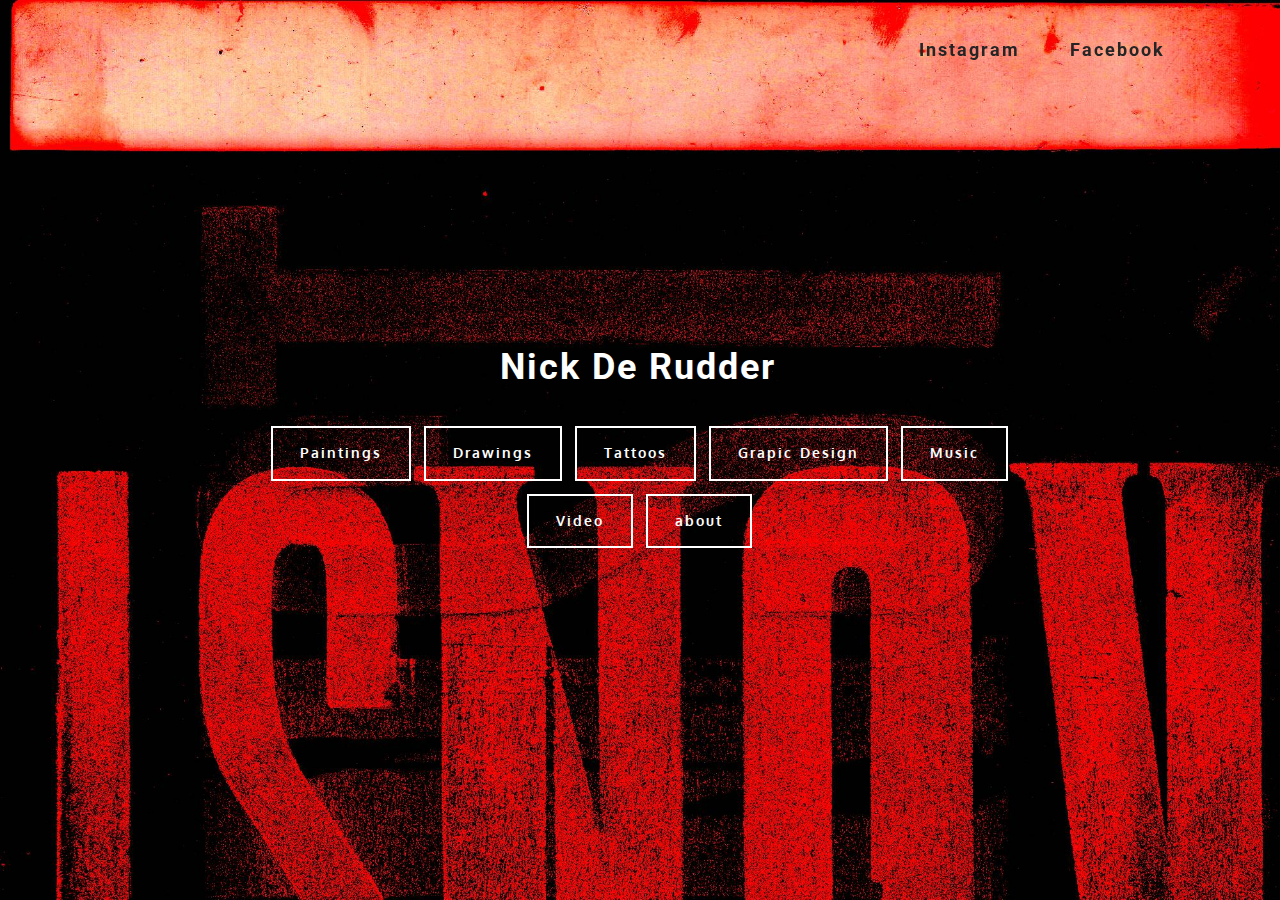
==== index.html @ 3f9fff3d "masterversie" ====
<!DOCTYPE html>
<html>
<head>
  <!-- Site made with Mobirise Website Builder v2.9, https://mobirise.com -->
  <meta charset="UTF-8">
  <meta http-equiv="X-UA-Compatible" content="IE=edge">
  <meta name="generator" content="Mobirise v2.9, mobirise.com">
  <meta name="viewport" content="width=device-width, initial-scale=1">
  <link rel="shortcut icon" href="assets/images/black-n-white-1134x1134-12.jpg" type="image/x-icon">
  <meta name="description" content="nick de rudder, tattoo, art, drawing, illustrasion, graphic, design, graphic design, painting, nude model, about ">
  
  <link rel="stylesheet" href="https://fonts.googleapis.com/css?family=Roboto:700,400&amp;subset=cyrillic,latin,greek,vietnamese">
  <link rel="stylesheet" href="assets/bootstrap/css/bootstrap.min.css">
  <link rel="stylesheet" href="assets/animate.css/animate.min.css">
  <link rel="stylesheet" href="assets/mobirise/css/style.css">
  <link rel="stylesheet" href="assets/mobirise/css/mbr-additional.css" type="text/css">
  
  
  
</head>
<body>

<!-- Google Analytics -->
<script>
  (function(i,s,o,g,r,a,m){i['GoogleAnalyticsObject']=r;i[r]=i[r]||function(){
  (i[r].q=i[r].q||[]).push(arguments)},i[r].l=1*new Date();a=s.createElement(o),
  m=s.getElementsByTagName(o)[0];a.async=1;a.src=g;m.parentNode.insertBefore(a,m)
  })(window,document,'script','//www.google-analytics.com/analytics.js','ga');

  ga('create', 'UA-74980344-1', 'auto');
  ga('send', 'pageview');

</script>
<!-- /Google Analytics -->


<section class="engine"><a rel="external" href="https://mobirise.com">Mobirise free web page builder</a></section>
<section class="mbr-navbar mbr-navbar--freeze mbr-navbar--absolute mbr-navbar--transparent mbr-navbar--sticky mbr-navbar--auto-collapse" id="ext_menu-72">
    <div class="mbr-navbar__section mbr-section">
        <div class="mbr-section__container container">
            <div class="mbr-navbar__container">
                
                <div class="mbr-navbar__hamburger mbr-hamburger text-white"><span class="mbr-hamburger__line"></span></div>
                <div class="mbr-navbar__column mbr-navbar__menu">
                    <nav class="mbr-navbar__menu-box mbr-navbar__menu-box--inline-right">
                        <div class="mbr-navbar__column"><ul class="mbr-navbar__items mbr-navbar__items--right mbr-buttons mbr-buttons--freeze mbr-buttons--right btn-decorator mbr-buttons--active mbr-buttons--only-links"><li class="mbr-navbar__item"><a class="mbr-buttons__link btn text-black" href="https://www.instagram.com/nickderudder/" target="_blank">Instagram</a></li><li class="mbr-navbar__item"><a class="mbr-buttons__link btn text-black" href="https://www.facebook.com/mchazeofficial/?ref=hl" target="_blank">Facebook</a></li><li class="mbr-navbar__item"><a class="mbr-buttons__link btn text-white" href="https://mobirise.com"></a></li></ul></div>
                        
                    </nav>
                </div>
            </div>
        </div>
    </div>
</section>

<section class="mbr-box mbr-section mbr-section--relative mbr-section--fixed-size mbr-section--full-height mbr-section--bg-adapted mbr-after-navbar" id="header4-68" style="background-image: url(assets/images/1-2552x3496-7.jpg);">
    <div class="mbr-box__magnet mbr-box__magnet--sm-padding mbr-box__magnet--center-center">
        
        <div class="mbr-box__container mbr-section__container container">
            <div class="mbr-box mbr-box--stretched"><div class="mbr-box__magnet mbr-box__magnet--center-center">
                <div class="row"><div class=" col-sm-8 col-sm-offset-2">
                    <div class="mbr-hero animated fadeInUp">
                        <h1 class="mbr-hero__text">Nick De Rudder</h1>
                        
                    </div>
                    <div class="mbr-buttons btn-inverse mbr-buttons--center">    <a class="mbr-buttons__btn btn btn-lg animated fadeInUp delay btn-default" href="Paintings.html">Paintings</a> <a class="mbr-buttons__btn btn btn-lg btn-default animated fadeInUp delay" href="Drawings.html">Drawings</a> <a class="mbr-buttons__btn btn btn-lg btn-default animated fadeInUp delay" href="Tattoo.html">Tattoos</a> <a class="mbr-buttons__btn btn btn-lg btn-default animated fadeInUp delay" href="Grapic Design.html">Grapic Design</a> <a class="mbr-buttons__btn btn btn-lg btn-default animated fadeInUp delay" href="https://soundcloud.com/mchazeofficial" target="_blank">Music</a> <a class="mbr-buttons__btn btn btn-lg btn-default animated fadeInUp delay" href="Video.html">Video</a>  <a class="mbr-buttons__btn btn btn-lg btn-default animated fadeInUp delay" href="About.html">about</a>  </div>
                </div></div>
            </div></div>
        </div>
        
    </div>
</section>


  <script src="assets/web/assets/jquery/jquery.min.js"></script>
  <script src="assets/bootstrap/js/bootstrap.min.js"></script>
  <script src="assets/smooth-scroll/SmoothScroll.js"></script>
  <script src="assets/mobirise/js/script.js"></script>
  
  
</body>
</html>
---- assets/mobirise/css/style.css ----
.is-builder .animated {
  -webkit-animation-name: none !important;
  animation-name: none !important;
}
html {
  position: relative;
  min-height: 100%;
}
.mbr-embedded-video {
  position: relative;
}
.mbr-background-video,
.mbr-background-video-preview {
  bottom: 0;
  left: 0;
  overflow: hidden;
  position: absolute;
  right: 0;
  top: 0;
}
.mbr-parallax-background,
.mbr-background {
  background-attachment: fixed !important;
  background-position: 50% 0;
  background-repeat: no-repeat;
  background-size: cover !important;
}
.mbr-hidden-scrollbar .mbr-parallax-background {
  background-size: auto 130%;
}
.mobile .mbr-parallax-background {
  background-attachment: scroll !important;
}
.mbr-background {
  background-attachment: scroll !important;
}
.mbr-navbar {
  position: relative;
  width: 100%;
}
.mbr-navbar:before {
  content: "";
  display: block;
}
.mbr-navbar__brand-link:after,
.mbr-navbar__brand-img {
  max-height: 74px;
}
.mbr-navbar:before,
.mbr-navbar__container {
  height: 98px;
}
.mbr-navbar--ss .mbr-navbar__brand-link:after,
.mbr-navbar--ss .mbr-navbar__brand-img {
  height: 74px;
}
.mbr-navbar--ss:before,
.mbr-navbar--ss .mbr-navbar__container {
  height: 98px;
}
.mbr-navbar--xs .mbr-navbar__brand-link:after,
.mbr-navbar--xs .mbr-navbar__brand-img {
  height: 32px;
}
.mbr-navbar--xs:before,
.mbr-navbar--xs .mbr-navbar__container {
  height: 56px;
}
.mbr-navbar--s .mbr-navbar__brand-link:after,
.mbr-navbar--s .mbr-navbar__brand-img {
  height: 48px;
}
.mbr-navbar--s:before,
.mbr-navbar--s .mbr-navbar__container {
  height: 72px;
}
.mbr-navbar--m .mbr-navbar__brand-link:after,
.mbr-navbar--m .mbr-navbar__brand-img {
  height: 64px;
}
.mbr-navbar--m:before,
.mbr-navbar--m .mbr-navbar__container {
  height: 88px;
}
.mbr-navbar--l .mbr-navbar__brand-link:after,
.mbr-navbar--l .mbr-navbar__brand-img {
  height: 96px;
}
.mbr-navbar--l:before,
.mbr-navbar--l .mbr-navbar__container {
  height: 120px;
}
.mbr-navbar--xl .mbr-navbar__brand-link:after,
.mbr-navbar--xl .mbr-navbar__brand-img {
  height: 128px;
}
.mbr-navbar--xl:before,
.mbr-navbar--xl .mbr-navbar__container {
  height: 152px;
}
.mbr-navbar--short .mbr-navbar__brand-link:after,
.mbr-navbar--short .mbr-navbar__brand-img {
  height: 40px;
}
.mbr-navbar--short:before,
.mbr-navbar--short .mbr-navbar__container {
  height: 64px;
}
.mbr-navbar--short .mbr-navbar__container {
  padding: 12px 0;
}
@media (max-width: 767px) {
  .mbr-navbar--short .mbr-navbar__brand-link:after,
  .mbr-navbar--short .mbr-navbar__brand-img {
    height: 31px;
  }
  .mbr-navbar--short:before,
  .mbr-navbar--short .mbr-navbar__container {
    height: 45px;
  }
  .mbr-navbar--short .mbr-navbar__container {
    padding: 7px 0;
  }
}
.mbr-navbar__brand-img {
  position: relative;
}
.mbr-navbar__brand-img,
.mbr-navbar__container,
.mbr-navbar__section {
  -webkit-transition: all 300ms ease-in-out 0s;
  -o-transition: all 300ms ease-in-out 0s;
  transition: all 300ms ease-in-out 0s;
}
.mbr-navbar__section {
  background: #2c2c2c;
  height: auto;
  position: absolute;
  top: 0;
  width: 100%;
  z-index: 1000;
}
.mbr-navbar__container {
  display: table;
  padding: 12px 0;
  width: 100%;
}
.mbr-navbar__menu-box {
  display: table;
  width: 100%;
}
.mbr-navbar__menu-box--inline-left,
.mbr-navbar__menu-box--inline-center,
.mbr-navbar__menu-box--inline-right {
  display: block;
  text-align: left;
}
.mbr-navbar__menu-box--inline-center {
  text-align: center;
}
.mbr-navbar__menu-box--inline-right {
  text-align: right;
}
.mbr-navbar__column {
  display: table-cell;
  vertical-align: middle;
}
.mbr-navbar__column--xxs {
  width: 1%;
}
.mbr-navbar__column--xs {
  width: 10%;
}
.mbr-navbar__column--s {
  width: 20%;
}
.mbr-navbar__column--m {
  width: 30%;
}
.mbr-navbar__column--l {
  width: 40%;
}
.mbr-navbar__column--xl {
  width: 50%;
}
.mbr-navbar__menu-box--inline-left .mbr-navbar__column,
.mbr-navbar__menu-box--inline-center .mbr-navbar__column,
.mbr-navbar__menu-box--inline-right .mbr-navbar__column {
  display: inline-block;
}
.mbr-navbar__items {
  float: left;
  padding-left: 0px;
  position: relative;
  left: -20px;
}
.mbr-navbar__items--right {
  float: right;
  left: 0;
}
.mbr-navbar__item {
  display: block;
  float: left;
  position: relative;
}
.mbr-navbar__hamburger {
  display: none;
  margin-top: -11px;
  position: absolute;
  right: 0;
  top: 50%;
  z-index: 10000;
}
.mbr-navbar--collapsed .mbr-navbar__container {
  position: relative;
}
.mbr-navbar--collapsed .mbr-navbar__column {
  display: block;
  width: 100%;
}
.mbr-navbar--collapsed .mbr-navbar__items--right {
  padding-top: 13px;
}
.mbr-navbar--collapsed .mbr-navbar__menu {
  background: rgba(0, 0, 0, 0.9);
  display: none;
  height: 100%;
  left: 0;
  position: fixed;
  top: 0;
  width: 100%;
  z-index: 9999;
}
.mbr-navbar--collapsed .mbr-navbar__menu-box {
  display: table-cell;
  vertical-align: middle;
}
.mbr-navbar--collapsed .mbr-navbar__items {
  float: none;
}
.mbr-navbar--collapsed .mbr-navbar__item {
  float: none;
}
.mbr-navbar--collapsed .mbr-navbar__hamburger {
  display: block;
}
.mbr-navbar--collapsed.mbr-navbar--open .mbr-navbar__menu {
  display: table;
}
.mbr-navbar--collapsed.mbr-navbar--open:not(.mbr-navbar--sticky) .mbr-navbar__section {
  background: none;
  position: fixed;
}
.mbr-navbar--collapsed.mbr-navbar--open .mbr-navbar__brand {
  visibility: hidden;
}
.mbr-navbar--collapsed.mbr-navbar--sticky.mbr-navbar--open .mbr-navbar__brand {
  visibility: visible;
}
.mbr-navbar--collapsed.mbr-navbar--open .mbr-navbar__brand-img,
.mbr-navbar--collapsed.mbr-navbar--open .mbr-navbar__container {
  -webkit-transition: none;
  -o-transition: none;
  transition: none;
}
.mbr-navbar--freeze.mbr-navbar--collapsed.mbr-navbar--open .mbr-navbar__hamburger,
.mbr-navbar--freeze.mbr-navbar--collapsed.mbr-navbar--open .mbr-navbar__hamburger:hover {
  color: #fff !important;
}
.mbr-navbar--sticky .mbr-navbar__section {
  position: fixed;
}
.mbr-navbar--absolute {
  position: absolute;
}
.mbr-navbar--transparent .mbr-navbar__section {
  background: none;
}
.mbr-navbar--stuck .mbr-navbar__section,
.mbr-navbar--relative .mbr-navbar__section {
  background: #2c2c2c;
}
@media (max-width: 991px) {
  .mbr-navbar--auto-collapse .mbr-navbar__container {
    position: relative;
  }
  .mbr-navbar--auto-collapse .mbr-navbar__column {
    display: block;
    width: 100%;
  }
  .mbr-navbar--auto-collapse .mbr-navbar__items--right {
    padding-top: 13px;
  }
  .mbr-navbar--auto-collapse .mbr-navbar__menu {
    background: rgba(0, 0, 0, 0.9);
    display: none;
    height: 100%;
    left: 0;
    position: fixed;
    top: 0;
    width: 100%;
    z-index: 9999;
  }
  .mbr-navbar--auto-collapse .mbr-navbar__menu-box {
    display: table-cell;
    vertical-align: middle;
  }
  .mbr-navbar--auto-collapse .mbr-navbar__items {
    float: none;
  }
  .mbr-navbar--auto-collapse .mbr-navbar__item {
    float: none;
  }
  .mbr-navbar--auto-collapse .mbr-navbar__hamburger {
    display: block;
  }
  .mbr-navbar--auto-collapse.mbr-navbar--open .mbr-navbar__menu {
    display: table;
  }
  .mbr-navbar--auto-collapse.mbr-navbar--open:not(.mbr-navbar--sticky) .mbr-navbar__section {
    background: none;
    position: fixed;
  }
  .mbr-navbar--auto-collapse.mbr-navbar--open .mbr-navbar__brand {
    visibility: hidden;
  }
  .mbr-navbar--auto-collapse.mbr-navbar--sticky.mbr-navbar--open .mbr-navbar__brand {
    visibility: visible;
  }
  .mbr-navbar--auto-collapse.mbr-navbar--open .mbr-navbar__brand-img,
  .mbr-navbar--auto-collapse.mbr-navbar--open .mbr-navbar__container {
    -webkit-transition: none;
    -o-transition: none;
    transition: none;
  }
  .mbr-navbar--freeze.mbr-navbar--auto-collapse.mbr-navbar--open .mbr-navbar__hamburger,
  .mbr-navbar--freeze.mbr-navbar--auto-collapse.mbr-navbar--open .mbr-navbar__hamburger:hover {
    color: #fff !important;
  }
}
.mbr-after-navbar:before {
  content: "";
  display: block;
  height: 98px;
}
.mbr-hamburger {
  cursor: pointer;
  height: 23px;
  width: 30px;
}
.mbr-hamburger:focus {
  outline: none;
}
.mbr-hamburger__line,
.mbr-hamburger__line:before,
.mbr-hamburger__line:after {
  content: "";
  position: absolute;
  display: block;
  height: 1px;
  cursor: pointer;
}
.mbr-hamburger__line,
.mbr-hamburger__line:before,
.mbr-hamburger__line:after {
  width: 30px;
  border-bottom: 5px solid;
  top: 9px;
}
.mbr-hamburger__line:before {
  top: -9px;
}
.mbr-hamburger__line:after {
  top: 9px;
}
.mbr-hamburger__line,
.mbr-hamburger__line:before,
.mbr-hamburger__line:after {
  -webkit-transition: all 300ms ease-in-out;
  transition: all 300ms ease-in-out;
}
.mbr-hamburger--open .mbr-hamburger__line {
  border-color: transparent;
}
.mbr-hamburger--open .mbr-hamburger__line:before,
.mbr-hamburger--open .mbr-hamburger__line:after {
  top: 0;
}
.mbr-hamburger--open .mbr-hamburger__line:before {
  -ms-transform: rotate(45deg);
  -webkit-transform: rotate(45deg);
  transform: rotate(45deg);
}
.mbr-hamburger--open .mbr-hamburger__line:after {
  top: 10px;
  -ms-transform: translatey(-10px) rotate(-45deg);
  -webkit-transform: translatey(-10px) rotate(-45deg);
  transform: translatey(-10px) rotate(-45deg);
}
@media (max-width: 767px) {
  .mbr-hamburger {
    height: 23px;
    width: 27px;
  }
  .mbr-hamburger__line,
  .mbr-hamburger__line:before,
  .mbr-hamburger__line:after {
    width: 27px;
    border-bottom: 4px solid;
    top: 9px;
  }
  .mbr-hamburger__line:before {
    top: -9px;
  }
  .mbr-hamburger__line:after {
    top: 9px;
  }
}
.mbr-brand {
  display: block;
  float: left;
  position: relative;
}
.mbr-brand,
.mbr-brand:hover {
  text-decoration: none;
}
.mbr-brand__name {
  display: block;
  font-weight: bold;
  margin-top: 5px;
  text-align: center;
}
.mbr-brand__name,
.mbr-brand__name:hover {
  text-decoration: none;
}
.mbr-brand--inline {
  display: table;
}
.mbr-brand--inline:after {
  content: "";
  display: table-cell;
  width: 1px;
}
.mbr-brand--inline .mbr-brand__logo,
.mbr-brand--inline .mbr-brand__name {
  display: table-cell;
  vertical-align: middle;
}
.mbr-brand--inline .mbr-brand__logo {
  padding-right: 10px;
}
.mbr-brand--inline .mbr-brand__name {
  margin: 0;
  text-align: left;
}
.mbr-form {
  display: table;
  margin-top: -13px;
  position: relative;
  top: 14px;
  width: 100%;
}
.mbr-form__left,
.mbr-form__right {
  display: table-cell;
  vertical-align: top;
}
.mbr-form__left {
  padding-right: 3px;
}
.mbr-form__right {
  width: 1px;
}
@media (max-width: 530px) {
  .mbr-form {
    display: block;
    margin-top: -27px;
    position: relative;
    top: 26px;
  }
  .mbr-form__left,
  .mbr-form__right {
    display: block;
  }
  .mbr-form__left {
    margin-bottom: 12px;
    padding-right: 0;
  }
  .mbr-form__right {
    width: 100%;
  }
}
.mbr-section {
  padding: 0 20px;
}
.mbr-section--no-padding {
  padding: 0;
}
.mbr-section--relative {
  position: relative;
}
.mbr-section--fixed-size {
  overflow: hidden;
}
.mbr-section--full-height {
  height: 100vh;
}
.mbr-section--full-height.mbr-after-navbar:before {
  display: none;
}
.mbr-section--bg-adapted {
  background-attachment: scroll;
  background-position: 50% 0;
  background-repeat: no-repeat;
  background-size: cover;
}
.mbr-section--gray {
  background-color: #444444;
}
.mbr-section--light-gray {
  background-color: #f0f0f0;
}
.mbr-section--dark-gray {
  background-color: #3c3c3c;
}
.mbr-section__container {
  padding: 0;
  position: relative;
  z-index: 3;
}
.mbr-section__container--center {
  text-align: center;
}
.mbr-section__container--std-padding {
  padding: 93px 0;
}
.mbr-section__container--std-top-padding {
  padding-top: 93px;
}
.mbr-section__container--std-bot-padding {
  padding-bottom: 93px;
}
.mbr-section__container--sm-padding {
  padding: 41px 0;
}
.mbr-section__container--sm-top-padding {
  padding-top: 41px;
}
.mbr-section__container--sm-bot-padding {
  padding-bottom: 41px;
}
.mbr-section__container--isolated {
  padding-bottom: 93px;
  padding-top: 93px;
}
.mbr-section__container--first {
  padding-top: 93px;
  padding-bottom: 41px;
}
.mbr-section__container--middle {
  padding-bottom: 41px;
}
.mbr-section__container--last {
  padding-bottom: 93px;
}
.mbr-section__row {
  margin-left: -24px;
  margin-right: -24px;
}
.mbr-section__col {
  overflow: hidden;
  padding-left: 24px;
  padding-right: 24px;
}
.mbr-section__left {
  padding-right: 40px;
}
.mbr-section__right {
  padding-left: 15px;
}
.mbr-section__header {
  line-height: 1.5em;
  margin: -10px 0 0;
  text-align: center;
}
@media (min-width: 768px) {
  .mbr-section--short-paddings .mbr-section__container--std-padding {
    padding: 59px 0;
  }
  .mbr-section--short-paddings .mbr-section__container--std-top-padding {
    padding-top: 59px;
  }
  .mbr-section--short-paddings .mbr-section__container--std-bot-padding {
    padding-bottom: 59px;
  }
  .mbr-section--short-paddings .mbr-section__container--sm-padding {
    padding: 41px 0;
  }
  .mbr-section--short-paddings .mbr-section__container--sm-top-padding {
    padding-top: 41px;
  }
  .mbr-section--short-paddings .mbr-section__container--sm-bot-padding {
    padding-bottom: 41px;
  }
  .mbr-section--short-paddings .mbr-section__container--isolated {
    padding-bottom: 59px;
    padding-top: 59px;
  }
  .mbr-section--short-paddings .mbr-section__container--first {
    padding-top: 59px;
    padding-bottom: 41px;
  }
  .mbr-section--short-paddings .mbr-section__container--middle {
    padding-bottom: 41px;
  }
  .mbr-section--short-paddings .mbr-section__container--last {
    padding-bottom: 59px;
  }
}
@media (max-width: 767px) {
  .mbr-section__left {
    padding-right: 15px;
  }
  .mbr-section__right {
    padding-left: 15px;
    padding-top: 51px;
  }
}
.mbr-arrow {
  bottom: 71px;
  left: 0;
  line-height: 1px;
  padding: 0 20px;
  position: absolute;
  width: 100%;
  z-index: 3;
}
.mbr-arrow__link {
  display: inline-block;
  font-size: 26px;
}
.mbr-arrow__link,
.mbr-arrow__link:hover,
.mbr-arrow__link:focus {
  color: #fff;
}
.mbr-arrow--floating .mbr-arrow__link {
  -webkit-animation: floating-arrow 1.6s infinite ease-in-out 0s;
  -o-animation: floating-arrow 1.6s infinite ease-in-out 0s;
  animation: floating-arrow 1.6s infinite ease-in-out 0s;
}
@-webkit-keyframes floating-arrow {
  from {
    -webkit-transform: translateY(0);
    transform: translateY(0);
  }
  65% {
    -webkit-transform: translateY(11px);
    transform: translateY(11px);
  }
  to {
    -webkit-transform: translateY(0);
    transform: translateY(0);
  }
}
@-o-keyframes floating-arrow {
  from {
    -webkit-transform: translateY(0);
    transform: translateY(0);
  }
  65% {
    -webkit-transform: translateY(11px);
    transform: translateY(11px);
  }
  to {
    -webkit-transform: translateY(0);
    transform: translateY(0);
  }
}
@keyframes floating-arrow {
  from {
    -webkit-transform: translateY(0);
    transform: translateY(0);
  }
  65% {
    -webkit-transform: translateY(11px);
    transform: translateY(11px);
  }
  to {
    -webkit-transform: translateY(0);
    transform: translateY(0);
  }
}
.mbr-arrow--dark .mbr-arrow__link,
.mbr-arrow--dark .mbr-arrow__link:hover,
.mbr-arrow--dark .mbr-arrow__link:focus {
  color: #252525;
}
@media (max-width: 767px) {
  .mbr-arrow {
    bottom: 41px;
  }
}
@media (max-width: 320px) {
  .mbr-arrow {
    bottom: 21px;
    text-align: center;
  }
}
@media all and (device-width: 320px) and (device-height: 568px) and (orientation: portrait) {
  .mbr-arrow {
    bottom: 31px;
  }
}
.mbr-box {
  display: table;
  width: 100%;
}
.mbr-box--fixed {
  table-layout: fixed;
}
.mbr-box--stretched {
  height: 100%;
}
.mbr-box__magnet {
  display: table-cell;
  float: none;
  height: 100%;
  margin-bottom: 0;
  margin-top: 0;
  text-align: center;
  vertical-align: middle;
}
.mbr-box__magnet--sm-padding {
  padding: 41px 0;
}
.mbr-box__magnet--top-left,
.mbr-box__magnet--top-center,
.mbr-box__magnet--top-right {
  vertical-align: top;
}
.mbr-box__magnet--bottom-left,
.mbr-box__magnet--bottom-center,
.mbr-box__magnet--bottom-right {
  vertical-align: bottom;
}
.mbr-box__magnet--top-left,
.mbr-box__magnet--center-left,
.mbr-box__magnet--bottom-left {
  text-align: left;
}
.mbr-box__magnet--top-right,
.mbr-box__magnet--center-right,
.mbr-box__magnet--bottom-right {
  text-align: right;
}
.mbr-box__container {
  height: 50%;
}
@media (max-width: 767px) {
  .mbr-box__container {
    height: 100%;
  }
  .mbr-box--adapted {
    display: block;
  }
  .mbr-box--adapted > .mbr-box__magnet {
    display: block;
    height: auto;
  }
}
.mbr-overlay {
  background: #222;
  bottom: 0;
  left: 0;
  position: absolute;
  right: 0;
  top: 0;
  z-index: 2;
}
.mbr-google-map__marker {
  color: #252525;
  display: none;
  margin: 0;
}
.mbr-google-map--loaded .mbr-google-map__marker {
  display: block;
}
.mbr-hero {
  color: #fff;
  position: relative;
}
.mbr-hero__text {
  font-size: 46px;
  font-weight: bold;
  left: -2px;
  letter-spacing: 2px;
  line-height: 50px;
  margin: -18px 0 1px 0;
  padding-bottom: 41px;
  position: relative;
  top: 8px;
}
.mbr-hero__subtext {
  font-size: 21px;
  line-height: 29px;
  margin: -32px 0 3px 0;
  padding: 0 0 41px 0;
  position: relative;
  top: 6px;
}
.mbr-figure {
  display: inline-block;
  line-height: 1px;
  margin: 0;
  max-width: 100%;
  overflow: hidden;
  position: relative;
}
.mbr-figure--no-bg {
  background: none;
}
.mbr-figure--full-width {
  display: block;
  width: 100%;
}
.mbr-figure.mbr-after-navbar:before {
  display: none;
}
.mbr-figure--full-width iframe,
.mbr-figure--full-width .mbr-figure__img,
.mbr-figure--full-width .mbr-figure__map {
  width: 100%;
}
.mbr-figure iframe,
.mbr-figure__img,
.mbr-figure__map {
  max-width: 100%;
}
.mbr-figure__map {
  height: 400px;
  line-height: 1.3em;
}
.mbr-figure__map--short {
  height: 300px;
}
.mbr-figure__caption {
  background: rgba(0, 0, 0, 0.5);
  bottom: 0;
  color: #fff;
  display: block;
  font-size: 17px;
  left: 0;
  line-height: 1.3em;
  min-height: 53px;
  padding: 17px 20px;
  position: absolute;
  text-align: left;
  width: 100%;
}
.mbr-figure__caption--no-padding {
  padding: 17px 0;
}
.mbr-figure--wysiwyg .mbr-figure__caption a,
.mbr-figure--wysiwyg .mbr-figure__caption a:hover {
  color: inherit;
  text-decoration: underline;
}
.mbr-figure--caption-inside-top .mbr-figure__caption {
  bottom: auto;
  top: 0;
}
.mbr-figure--caption-outside-top .mbr-figure__caption,
.mbr-figure--caption-outside-bottom .mbr-figure__caption {
  background: none;
  position: relative;
}
.mbr-figure--no-bg.mbr-figure--caption-outside-top .mbr-figure__caption,
.mbr-figure--no-bg.mbr-figure--caption-outside-bottom .mbr-figure__caption {
  color: #252525;
}
.mbr-figure--no-bg.mbr-figure--caption-outside-top .mbr-figure__caption {
  margin-top: -3px;
  padding-top: 0;
}
.mbr-figure--no-bg.mbr-figure--caption-outside-bottom .mbr-figure__caption {
  margin-top: -2px;
  padding-bottom: 0;
  top: 2px;
}
.mbr-figure__caption--std-grid {
  background: none;
  z-index: 2;
}
@media (min-width: 768px) {
  .mbr-figure__caption--std-grid {
    width: 715px;
    left: 50%;
    margin-left: -357.5px;
    padding: 17px 0;
  }
}
@media (min-width: 992px) {
  .mbr-figure__caption--std-grid {
    width: 935px;
    margin-left: -467.5px;
  }
}
@media (min-width: 1200px) {
  .mbr-figure__caption--std-grid {
    width: 1150px;
    margin-left: -575px;
  }
}
.mbr-figure__caption--std-grid:before {
  bottom: 0;
  content: "";
  position: absolute;
  top: 0;
  width: 200%;
  z-index: -1;
  margin-left: -50%;
}
.mbr-figure--caption-inside-top .mbr-figure__caption--std-grid:before,
.mbr-figure--caption-inside-bottom .mbr-figure__caption--std-grid:before {
  background: rgba(0, 0, 0, 0.6);
}
.mbr-figure__caption-small {
  color: #ccc;
  display: block;
  font-size: 14px;
  line-height: 1.3em;
}
.mbr-figure--no-bg.mbr-figure--caption-outside-top .mbr-figure__caption-small,
.mbr-figure--no-bg.mbr-figure--caption-outside-bottom .mbr-figure__caption-small {
  color: #777;
}
@media (max-width: 767px) {
  .mbr-figure--adapted {
    display: block;
    width: 100%;
  }
  .mbr-figure--adapted iframe,
  .mbr-figure--adapted .mbr-figure__img,
  .mbr-figure--adapted .mbr-figure__map {
    width: 100%;
  }
  .mbr-figure--caption-inside-top .mbr-figure__caption,
  .mbr-figure--caption-inside-bottom .mbr-figure__caption {
    background: none;
    position: relative;
  }
  .mbr-figure--caption-inside-top .mbr-figure__caption--std-grid:before,
  .mbr-figure--caption-inside-bottom .mbr-figure__caption--std-grid:before {
    display: none;
  }
}
.mbr-reviews {
  list-style: none;
  margin: 0 -15px;
  padding: 3px 0 0 0;
}
.mbr-reviews__item {
  position: relative;
  margin-top: 39px;
}
.mbr-reviews__text {
  background: #fafafa;
  border-radius: 3px;
  border: 1px solid #ededed;
  color: #777;
  font-size: 16px;
  line-height: 26px;
  padding: 20px;
  position: relative;
}
.mbr-reviews__text:before {
  -webkit-transform: rotate(45deg);
  -ms-transform: rotate(45deg);
  -o-transform: rotate(45deg);
  transform: rotate(45deg);
  width: 14px;
  height: 14px;
  background-color: #fafafa;
  border-color: #ededed;
  border-style: none solid solid none;
  border-width: 0 1px 1px 0;
  bottom: -8px;
  content: "";
  display: block;
  left: 50px;
  position: absolute;
}
.mbr-reviews__p {
  margin: 0;
}
.mbr-reviews__author {
  margin-top: 30px;
  padding-left: 102px;
  position: relative;
}
.mbr-reviews__author--short {
  margin-top: 27px;
  padding-left: 32px;
}
.mbr-reviews__author-img {
  width: 50px;
  height: 50px;
  border-radius: 50%;
  left: 33px;
  position: absolute;
  top: 0;
}
.mbr-reviews__author-name {
  color: #777;
  font-size: 14px;
  font-weight: bold;
  position: relative;
  top: -3px;
}
.mbr-reviews__author-bio {
  color: #999;
  font-size: 12px;
}
@media (max-width: 767px) {
  .mbr-reviews__author {
    padding-bottom: 32px;
  }
  .mbr-reviews__author--short {
    padding-bottom: 1px;
  }
}
@media (min-width: 768px) and (max-width: 991px) {
  .mbr-reviews__item:nth-of-type(2n+1) {
    clear: left;
  }
}
@media (min-width: 992px) {
  .mbr-reviews__item:nth-of-type(3n+1) {
    clear: left;
  }
}
.mbr-header {
  margin-top: -20px;
  padding: 0;
  position: relative;
  text-align: left;
  top: 10px;
}
.mbr-header--std-padding {
  padding-bottom: 41px;
}
.mbr-header--center {
  text-align: center;
}
.mbr-header__text {
  display: block;
  font-size: 25px;
  font-weight: bold;
  letter-spacing: 6px;
  line-height: 1.5em;
  margin: 0;
}
.mbr-header__subtext {
  color: #777;
  font-size: 14px;
  font-style: italic;
  letter-spacing: 1px;
  margin: 8px 0 7px 0;
}
.mbr-header--inline {
  margin-top: 0;
  padding: 41px 0 28px 0;
  top: 0;
}
.mbr-header--inline .mbr-header__text {
  letter-spacing: 4px;
  line-height: 1em;
  margin: 15px 0 0 0;
}
@media (max-width: 767px) {
  .mbr-header--inline {
    padding: 47px 0 38px 0;
  }
  .mbr-header--inline .mbr-header__text {
    display: block;
    margin: 0 0 38px 0;
  }
  .mbr-header--auto-align .mbr-header__text,
  .mbr-header--auto-align .mbr-header__subtext {
    left: 0;
    text-align: center !important;
  }
}
@media (min-width: 768px) {
  .mbr-header--reduce {
    margin-top: -5px;
    top: 2px;
  }
  .mbr-header--reduce .mbr-header__text {
    font-size: 16px;
    letter-spacing: 1px;
    line-height: 1.1em;
  }
}
.mbr-social-icons__icon {
  -webkit-transition: all 0.2s ease-in-out 0s;
  -o-transition: all 0.2s ease-in-out 0s;
  transition: all 0.2s ease-in-out 0s;
  color: #fff;
  cursor: pointer;
  display: inline-block;
  font-size: 29px;
  height: 56px;
  line-height: 61px;
  margin: 0 10px 13px 0;
  position: relative;
  text-align: center;
  width: 56px;
}
.mbr-social-icons__icon:hover {
  color: #fff;
}
.mbr-social-icons--style-1 .mbr-social-icons__icon:hover {
  background: #252525 !important;
}
.mbr-contacts {
  color: #9c9c9c;
  font-size: 14px;
  line-height: 1.7em;
  padding: 45px 0 46px;
}
.mbr-contacts__img {
  max-width: 100%;
  margin: 6px 0 5px 40px;
}
.mbr-contacts__img--left {
  margin-left: 0;
}
.mbr-contacts__text {
  margin: 0;
}
.mbr-contacts__header {
  color: #fff;
  font-size: 14px;
  letter-spacing: 1px;
  margin-bottom: 20px;
  margin-top: 3px;
}
.mbr-contacts__list {
  list-style: none;
  margin: 0;
  padding: 0;
}
@media (max-width: 767px) {
  .mbr-contacts__img {
    margin-bottom: 10px;
  }
  .mbr-contacts__header {
    margin-top: 20px;
    margin-bottom: 10px;
  }
  .mbr-contacts__column {
    margin-top: 37px;
  }
}
.mbr-footer {
  color: #9c9c9c;
  font-size: 13px;
  letter-spacing: 1px;
  line-height: 1.5em;
  padding: 37px 0 39px;
  word-spacing: 1px;
}
.mbr-footer__copyright {
  margin: 0;
}
.mbr-buttons {
  margin: -26px 0 13px 0;
  position: relative;
  text-align: left;
  top: 26px;
}
.mbr-buttons__btn,
.mbr-buttons__link {
  margin: 0 10px 13px 0;
}
.mbr-buttons__btn,
.mbr-buttons__link,
.mbr-buttons__btn:hover,
.mbr-buttons__link:hover {
  text-decoration: none;
}
.mbr-buttons--top {
  top: 44px;
  margin-top: -62px;
}
.mbr-buttons--no-offset {
  margin-top: 0;
  top: 0;
}
.mbr-buttons--only-links {
  left: -20px;
}
.mbr-buttons--center {
  left: 5px;
  text-align: center;
}
.mbr-buttons--center.mbr-buttons--only-links {
  left: 0;
}
.mbr-buttons--right {
  text-align: right;
}
.mbr-buttons--right .mbr-buttons__btn,
.mbr-buttons--right .mbr-buttons__link {
  margin: 0 0 13px 10px;
}
.mbr-buttons--right.mbr-buttons--only-links {
  left: 20px;
}
.mbr-buttons--activated {
  left: 5px;
  text-align: center;
}
.mbr-buttons--activated .mbr-buttons__btn,
.mbr-buttons--activated .mbr-buttons__link {
  margin-left: 0;
  margin-right: 0;
}
.mbr-buttons--activated .mbr-buttons__link {
  font-size: 25px;
  padding: 10px 30px 2px;
}
.mbr-buttons--activated .mbr-buttons__btn {
  font-size: 15px;
  margin-top: 9px;
  padding: 15px 30px;
}
.mbr-buttons--freeze.mbr-buttons--activated .mbr-buttons__link {
  font-size: 25px !important;
}
.mbr-buttons--freeze.mbr-buttons--activated .mbr-buttons__link,
.mbr-buttons--freeze.mbr-buttons--activated .mbr-buttons__link:hover {
  color: #fff !important;
}
.mbr-buttons--freeze.mbr-buttons--activated .mbr-buttons__btn {
  font-size: 15px !important;
}
@media (max-width: 991px) {
  .mbr-buttons--active {
    left: 5px;
    text-align: center;
  }
  .mbr-buttons--active .mbr-buttons__btn,
  .mbr-buttons--active .mbr-buttons__link {
    margin-left: 0;
    margin-right: 0;
  }
  .mbr-buttons--active .mbr-buttons__link {
    font-size: 25px;
    padding: 10px 30px 2px;
  }
  .mbr-buttons--active .mbr-buttons__btn {
    font-size: 15px;
    margin-top: 9px;
    padding: 15px 30px;
  }
  .mbr-buttons--freeze.mbr-buttons--active .mbr-buttons__link {
    font-size: 25px !important;
  }
  .mbr-buttons--freeze.mbr-buttons--active .mbr-buttons__link,
  .mbr-buttons--freeze.mbr-buttons--active .mbr-buttons__link:hover {
    color: #fff !important;
  }
  .mbr-buttons--freeze.mbr-buttons--active .mbr-buttons__btn {
    font-size: 15px !important;
  }
}
@media (max-width: 767px) {
  .mbr-buttons--auto-align {
    left: 5px;
    margin-top: -26px;
    text-align: center;
    top: 26px;
  }
  .mbr-buttons--auto-align.mbr-buttons--only-links {
    left: 0;
  }
}
@media (max-width: 530px) {
  .mbr-buttons {
    left: 0;
  }
  .mbr-buttons__btn,
  .mbr-buttons__link,
  .mbr-buttons--right .mbr-buttons__btn,
  .mbr-buttons--right .mbr-buttons__link {
    display: inline-block;
    margin: 0 0 13px 0;
    text-align: center;
    width: 100%;
  }
  .mbr-buttons--activated .mbr-buttons__btn,
  .mbr-buttons--activated .mbr-buttons__link,
  .mbr-buttons--active .mbr-buttons__btn,
  .mbr-buttons--active .mbr-buttons__link {
    width: auto;
  }
  .mbr-buttons--activated .mbr-buttons__btn,
  .mbr-buttons--active .mbr-buttons__btn {
    margin-top: 9px;
  }
}
.mbr-article {
  color: #777;
  font-size: 17px;
  line-height: 27px;
  text-align: left;
  position: relative;
  margin-top: -21px;
  top: 14px;
}
.mbr-article--wysiwyg h1,
.mbr-article--wysiwyg h2,
.mbr-article--wysiwyg h3,
.mbr-article--wysiwyg h4,
.mbr-article--wysiwyg h5,
.mbr-article--wysiwyg h6 {
  color: #252525;
  display: block;
  font-weight: bold;
  line-height: 1.3em;
  text-align: left;
}
.mbr-article--wysiwyg h1 {
  font-size: 27px;
  letter-spacing: 3px;
}
.mbr-article--wysiwyg h2 {
  font-size: 23px;
  letter-spacing: 2px;
}
.mbr-article--wysiwyg h3 {
  font-size: 19px;
  letter-spacing: 1px;
}
.mbr-article--wysiwyg h4 {
  font-size: 14px;
}
.mbr-article--wysiwyg h5 {
  font-size: 11px;
}
.mbr-article--wysiwyg h6 {
  font-size: 10px;
}
.mbr-article--wysiwyg p,
.mbr-article--wysiwyg ul,
.mbr-article--wysiwyg ol,
.mbr-article--wysiwyg blockquote {
  margin: 0 0 10px 0;
}
.mbr-article--wysiwyg blockquote {
  font-size: 17px;
  border-color: #f97352;
}
@media (max-width: 767px) {
  .mbr-article--auto-align.mbr-article--wysiwyg p,
  .mbr-article--auto-align {
    text-align: left !important;
  }
}
.social-likes__counter {
  -webkit-transition: all 0.2s ease-in-out 0s;
  -o-transition: all 0.2s ease-in-out 0s;
  transition: all 0.2s ease-in-out 0s;
  background: #3c3c3c;
  border-radius: 23px;
  font-size: 12px;
  height: 23px;
  line-height: 24px;
  min-width: 23px;
  padding: 0 5px;
  position: absolute;
  right: -7px;
  text-align: center;
  top: -7px;
}
.social-likes__counter_empty {
  display: none;
}
.social-likes_style-1 .social-likes__icon:hover {
  background: #252525 !important;
}
.social-likes_style-1 .social-likes__icon:hover .social-likes__counter {
  background: #f97352;
}
.social-likes_style-2 .social-likes__icon {
  background: #252525;
}
.social-likes_style-2 .social-likes__counter {
  background: #f97352;
}
.social-likes_style-2 .social-likes__icon:hover .social-likes__counter {
  background: #3c3c3c;
}
.mbr-plan {
  padding-bottom: 41px;
  padding-left: 1px;
  padding-right: 0;
  position: relative;
}
.mbr-plan--first,
.mbr-plan:first-child {
  padding-left: 0;
}
.mbr-plan--last,
.mbr-plan:last-child {
  padding-bottom: 93px;
}
.mbr-plan__box {
  background: #fff;
}
.mbr-plan__header {
  background: #444;
  overflow: hidden;
  padding: 20px 15px;
  color: #fff;
}
.mbr-plan__number {
  border-bottom: 1px dotted #ddd;
  color: #333;
  font-size: 80px;
  line-height: 0;
  margin: 0px 10px;
  padding: 41px 0;
  text-align: center;
  margin-bottom: 41px;
}
.mbr-plan__details {
  padding-bottom: 41px;
}
.mbr-plan__details ul,
.mbr-plan__list {
  list-style: none;
  margin: 0;
  padding: 0;
}
.mbr-plan__details li,
.mbr-plan__item {
  line-height: 40px;
  padding: 0 15px;
  text-align: center;
}
.mbr-plan__buttons {
  overflow: hidden;
  padding: 0 15px 41px;
}
.mbr-plan--favorite {
  margin-right: -1px;
  margin-top: -30px;
  padding-left: 0;
  top: 15px;
  z-index: 5;
}
.mbr-plan--favorite .mbr-plan__number:before {
  content: "";
  display: block;
  height: 15px;
}
.mbr-plan--favorite .mbr-plan__box {
  padding-bottom: 15px;
  box-shadow: 0px 0px 20px 5px rgba(0, 0, 0, 0.1);
}
.mbr-plan--primary .mbr-plan__header {
  background: #4c6972;
}
.mbr-plan--success .mbr-plan__header {
  background: #7ac673;
}
.mbr-plan--info .mbr-plan__header {
  background: #27aae0;
}
.mbr-plan--warning .mbr-plan__header {
  background: #faaf40;
}
.mbr-plan--danger .mbr-plan__header {
  background: #f97352;
}
@media (max-width: 767px) {
  .mbr-plan,
  .mbr-plan--first,
  .mbr-plan:first-child {
    padding-left: 15px;
    padding-right: 15px;
  }
  .mbr-plan__number {
    font-size: 79px;
  }
  .mbr-plan__details {
    font-size: 17px;
  }
  .mbr-plan--favorite {
    margin: 0;
    top: 0;
  }
}
.mbr-number {
  display: inline-block;
  margin-top: -0.12em;
}
.mbr-number__num {
  display: inline-table;
  height: 1em;
}
.mbr-number__group {
  display: table-cell;
  font-weight: bold;
  position: relative;
  vertical-align: middle;
}
.mbr-number__left {
  display: none;
  font-size: 0.34em;
  line-height: 0;
  padding: 0px 5px;
  vertical-align: super;
}
.mbr-number__right {
  display: none;
  font-size: 0.25em;
  padding: 0px 5px;
  vertical-align: middle;
  white-space: nowrap;
}
.mbr-number__caption {
  display: block;
  font-size: 0.19em;
  line-height: 1em;
  opacity: 0.5;
  padding-top: 0.5em;
  text-align: center;
}
.mbr-number--price .mbr-number__value {
  padding-right: 0.28em;
}
.mbr-number--price .mbr-number__left {
  display: inline;
}
.mbr-number--short-price .mbr-number__left,
.mbr-number--short-price .mbr-number__right {
  display: inline;
}
.mbr-number--short-price .mbr-number__caption {
  display: none;
}
.mbr-number--inverse-price .mbr-number__group {
  top: 0.1em;
}
.mbr-number--inverse-price .mbr-number__left {
  display: none;
}
.mbr-number--inverse-price .mbr-number__value {
  padding-left: 0.28em;
}
.mbr-number--inverse-price .mbr-number__right {
  display: inline;
}
.engine {
	position: absolute;
	text-indent: -2400px;
	text-align: center;
	padding: 0;
}
---- assets/mobirise/css/mbr-additional.css ----
@import url(https://fonts.googleapis.com/css?family=Roboto:400,300,700);
@import url(https://fonts.googleapis.com/css?family=Oxygen:400,300,700);




#header4-68 H1 {
  font-family: 'Roboto', sans-serif;
  color: #ffffff;
  font-size: 36px;
  text-align: center;
}
#header4-68 P {
  font-size: 18px;
  font-family: 'Oxygen', sans-serif;
}
#header4-68 .btn {
  font-family: 'Oxygen', sans-serif;
}
#ext_menu-72 .mbr-brand__name {
  font-size: 16px;
}
#ext_menu-72.mbr-navbar--stuck .mbr-navbar__section {
  background: #000000;
}
#ext_menu-72 .mbr-navbar__items a {
  font-size: 18px;
  font-family: 'Roboto', sans-serif;
}
#ext_menu-72 .mbr-navbar__hamburger {
  color: #ffffff;
}
#menu-30 .mbr-brand__name {
  font-size: 16px;
}
#menu-30.mbr-navbar--stuck .mbr-navbar__section {
  background: #000000;
}
#menu-30 .mbr-navbar__hamburger {
  color: #ffffff;
}
#contacts3-26 P {
  color: #c1c1c1;
}
#header1-73 P {
  font-size: 15px;
  text-align: center;
}
#menu-30 .mbr-brand__name {
  font-size: 16px;
}
#menu-30.mbr-navbar--stuck .mbr-navbar__section {
  background: #000000;
}
#menu-30 .mbr-navbar__hamburger {
  color: #ffffff;
}

#menu-30 .mbr-brand__name {
  font-size: 16px;
}
#menu-30.mbr-navbar--stuck .mbr-navbar__section {
  background: #000000;
}
#menu-30 .mbr-navbar__hamburger {
  color: #ffffff;
}
#slider-31 H1 {
  font-family: 'Roboto', sans-serif;
}
#contacts3-26 P {
  color: #c1c1c1;
}
#menu-30 .mbr-brand__name {
  font-size: 16px;
}
#menu-30.mbr-navbar--stuck .mbr-navbar__section {
  background: #000000;
}
#menu-30 .mbr-navbar__hamburger {
  color: #ffffff;
}
#contacts3-26 P {
  color: #c1c1c1;
}
#menu-30 .mbr-brand__name {
  font-size: 16px;
}
#menu-30.mbr-navbar--stuck .mbr-navbar__section {
  background: #000000;
}
#menu-30 .mbr-navbar__hamburger {
  color: #ffffff;
}
#contacts3-26 P {
  color: #c1c1c1;
}

#slider-2 H1 {
  font-family: 'Roboto', sans-serif;
  text-align: right;
}
#slider-45 H1 {
  color: #ffffff;
}
#menu-30 .mbr-brand__name {
  font-size: 16px;
}
#menu-30.mbr-navbar--stuck .mbr-navbar__section {
  background: #000000;
}
#menu-30 .mbr-navbar__hamburger {
  color: #ffffff;
}
#contacts3-26 P {
  color: #c1c1c1;
}
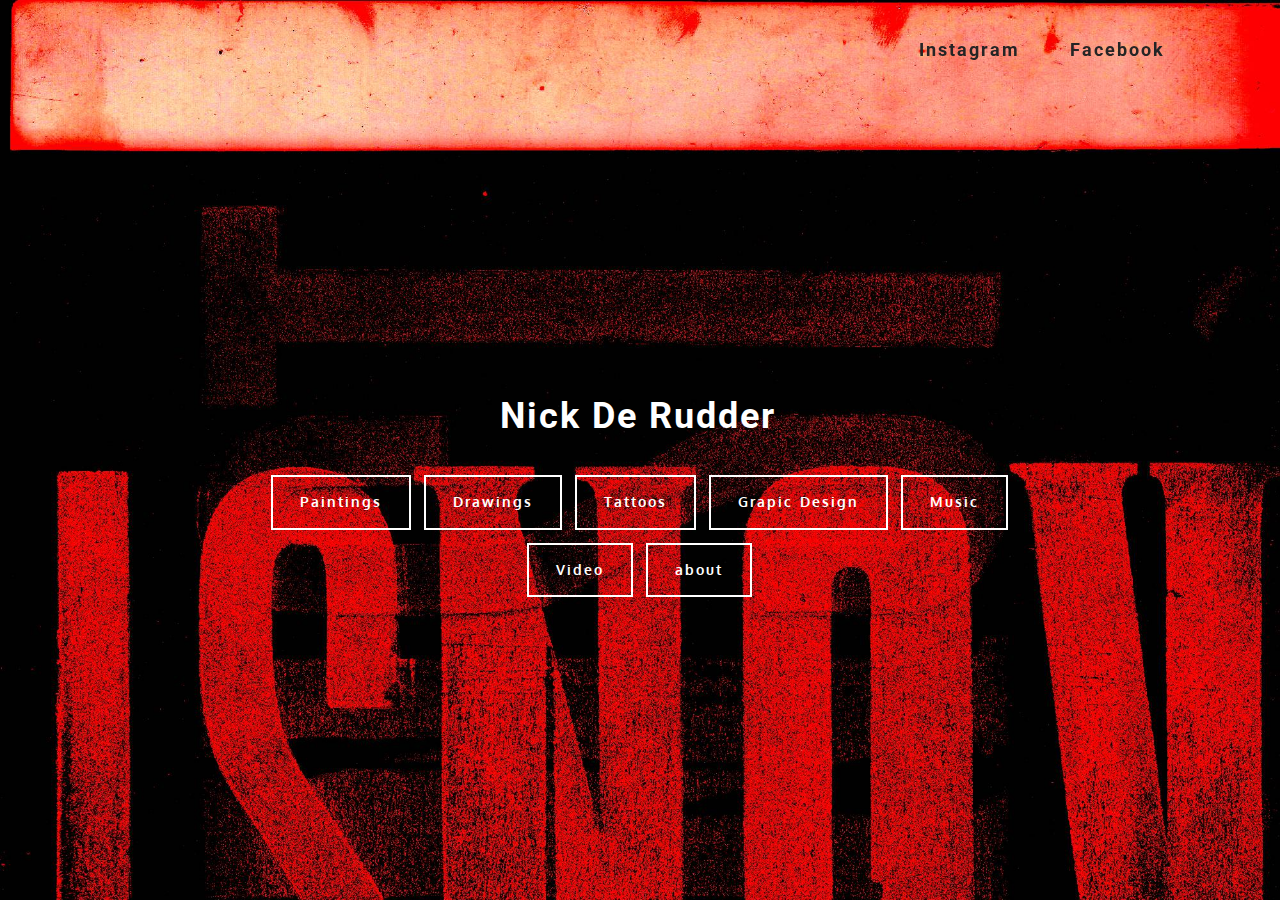
==== commit 0b65fa59: "create github pages" ====
--- a/index.html
+++ b/index.html
@@ -1,10 +1,10 @@
 <!DOCTYPE html>
 <html>
 <head>
-  <!-- Site made with Mobirise Website Builder v2.9, https://mobirise.com -->
+  <!-- Site made with Mobirise Website Builder v3.12.1, https://mobirise.com -->
   <meta charset="UTF-8">
   <meta http-equiv="X-UA-Compatible" content="IE=edge">
-  <meta name="generator" content="Mobirise v2.9, mobirise.com">
+  <meta name="generator" content="Mobirise v3.12.1, mobirise.com">
   <meta name="viewport" content="width=device-width, initial-scale=1">
   <link rel="shortcut icon" href="assets/images/black-n-white-1134x1134-12.jpg" type="image/x-icon">
   <meta name="description" content="nick de rudder, tattoo, art, drawing, illustrasion, graphic, design, graphic design, painting, nude model, about ">
@@ -34,18 +34,18 @@
 <!-- /Google Analytics -->
 
 
-<section class="engine"><a rel="external" href="https://mobirise.com">Mobirise free web page builder-</a></section>
 <section class="mbr-navbar mbr-navbar--freeze mbr-navbar--absolute mbr-navbar--transparent mbr-navbar--sticky mbr-navbar--auto-collapse" id="ext_menu-72">
     <div class="mbr-navbar__section mbr-section">
         <div class="mbr-section__container container">
             <div class="mbr-navbar__container">
                 
-                <div class="mbr-navbar__hamburger mbr-hamburger text-white"><span class="mbr-hamburger__line"></span></div>
+                <div class="mbr-navbar__hamburger mbr-hamburger"><span class="mbr-hamburger__line"></span></div>
                 <div class="mbr-navbar__column mbr-navbar__menu">
                     <nav class="mbr-navbar__menu-box mbr-navbar__menu-box--inline-right">
-                        <div class="mbr-navbar__column"><ul class="mbr-navbar__items mbr-navbar__items--right mbr-buttons mbr-buttons--freeze mbr-buttons--right btn-decorator mbr-buttons--active mbr-buttons--only-links"><li class="mbr-navbar__item"><a class="mbr-buttons__link btn text-black" href="https://www.instagram.com/nickderudder/" target="_blank">Instagram</a></li><li class="mbr-navbar__item"><a class="mbr-buttons__link btn text-black" href="https://www.facebook.com/mchazeofficial/?ref=hl" target="_blank">Facebook</a></li><li class="mbr-navbar__item"><a class="mbr-buttons__link btn text-white" href="https://mobirise.com"></a></li></ul></div>
-                        
+                        <div class="mbr-navbar__column">
+                            <ul class="mbr-navbar__items mbr-navbar__items--right float-left mbr-buttons mbr-buttons--freeze mbr-buttons--right btn-decorator mbr-buttons--active mbr-buttons--only-links"><li class="mbr-navbar__item"><a class="mbr-buttons__link btn text-black" href="https://www.instagram.com/nickderudder/" target="_blank">Instagram</a></li><li class="mbr-navbar__item"><a class="mbr-buttons__link btn text-black" href="https://www.facebook.com/mchazeofficial/?ref=hl" target="_blank">Facebook</a></li><li class="mbr-navbar__item"><a class="mbr-buttons__link btn text-white" href="https://mobirise.com"></a></li></ul>                            
+                            
+                        </div>
                     </nav>
                 </div>
             </div>
@@ -53,8 +53,8 @@
     </div>
 </section>
 
-<section class="mbr-box mbr-section mbr-section--relative mbr-section--fixed-size mbr-section--full-height mbr-section--bg-adapted mbr-after-navbar" id="header4-68" style="background-image: url(assets/images/1-2552x3496-7.jpg);">
-    <div class="mbr-box__magnet mbr-box__magnet--sm-padding mbr-box__magnet--center-center">
+<section class="engine"><a rel="external" href="https://mobirise.com">mobirise.com</a></section><section class="mbr-box mbr-section mbr-section--relative mbr-section--fixed-size mbr-section--full-height mbr-section--bg-adapted" id="header4-68" style="background-image: url(assets/images/1-2552x3496-7.jpg);">
+    <div class="mbr-box__magnet mbr-box__magnet--sm-padding mbr-box__magnet--center-center mbr-after-navbar">
         
         <div class="mbr-box__container mbr-section__container container">
             <div class="mbr-box mbr-box--stretched"><div class="mbr-box__magnet mbr-box__magnet--center-center">
@@ -74,7 +74,7 @@
 
   <script src="assets/web/assets/jquery/jquery.min.js"></script>
   <script src="assets/bootstrap/js/bootstrap.min.js"></script>
-  <script src="assets/smooth-scroll/SmoothScroll.js"></script>
+  <script src="assets/smooth-scroll/smooth-scroll.js"></script>
   <script src="assets/mobirise/js/script.js"></script>
   
   
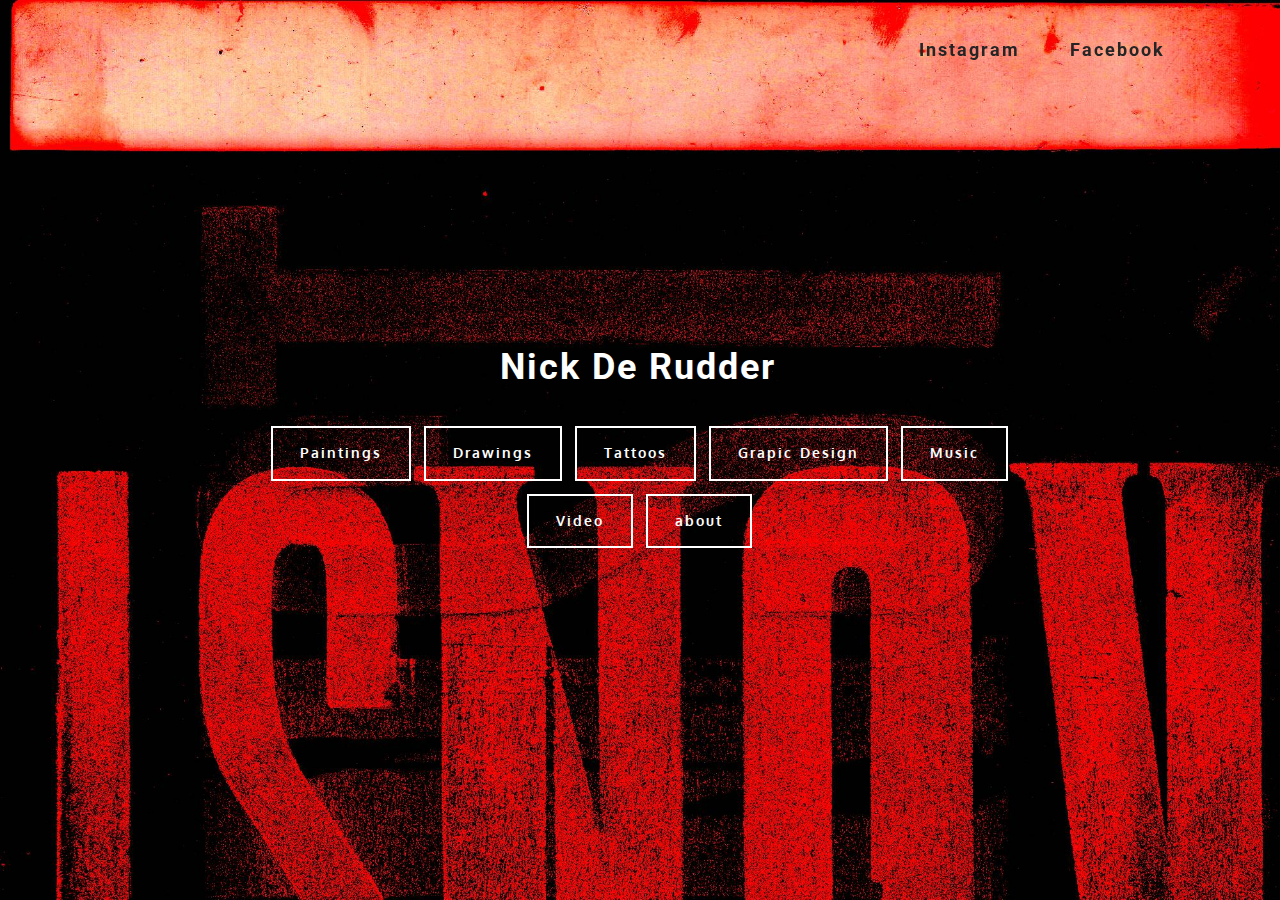
==== commit 95784a2b: "create github pages" ====
--- a/index.html
+++ b/index.html
@@ -53,8 +53,8 @@
     </div>
 </section>
 
-<section class="engine"><a rel="external" href="https://mobirise.com">mobirise.com</a></section><section class="mbr-box mbr-section mbr-section--relative mbr-section--fixed-size mbr-section--full-height mbr-section--bg-adapted" id="header4-68" style="background-image: url(assets/images/1-2552x3496-7.jpg);">
-    <div class="mbr-box__magnet mbr-box__magnet--sm-padding mbr-box__magnet--center-center mbr-after-navbar">
+<section class="engine"><a rel="external" href="https://mobirise.com">mobirise.com</a></section><section class="mbr-box mbr-section mbr-section--relative mbr-section--fixed-size mbr-section--full-height mbr-section--bg-adapted mbr-after-navbar" id="header4-68" style="background-image: url(assets/images/1-2552x3496-7.jpg);">
+    <div class="mbr-box__magnet mbr-box__magnet--sm-padding mbr-box__magnet--center-center">
         
         <div class="mbr-box__container mbr-section__container container">
             <div class="mbr-box mbr-box--stretched"><div class="mbr-box__magnet mbr-box__magnet--center-center">
--- a/assets/mobirise/css/style.css
+++ b/assets/mobirise/css/style.css
@@ -45,6 +45,7 @@
 .mbr-navbar__brand-link:after,
 .mbr-navbar__brand-img {
   max-height: 74px;
+  height: 100%;
 }
 .mbr-navbar:before,
 .mbr-navbar__container {
@@ -101,6 +102,9 @@
 .mbr-navbar--short .mbr-navbar__brand-link:after,
 .mbr-navbar--short .mbr-navbar__brand-img {
   height: 40px;
+}
+.mbr-navbar--short .mbr-brand__logo .mbr-iconfont{
+  font-size: 40px;
 }
 .mbr-navbar--short:before,
 .mbr-navbar--short .mbr-navbar__container {
@@ -197,6 +201,9 @@
 .mbr-navbar__items--right {
   float: right;
   left: 0;
+}
+.float-left {
+  float: left;
 }
 .mbr-navbar__item {
   display: block;
@@ -273,6 +280,12 @@
 .mbr-navbar--absolute {
   position: absolute;
 }
+/* fix for popup menu conflict */
+@media (max-width: 480px) {
+  .mbr-navbar--absolute.mbr-navbar[id^=menu-] {
+    position: absolute;
+  }
+}
 .mbr-navbar--transparent .mbr-navbar__section {
   background: none;
 }
@@ -287,6 +300,14 @@
   .mbr-navbar--auto-collapse .mbr-navbar__column {
     display: block;
     width: 100%;
+  }
+  .mbr-navbar__column {
+    max-height: 100vh;
+    overflow-x: hidden;
+    overflow-y:auto;
+  }
+  .mbr-navbar__column::-webkit-scrollbar {
+    display:none;
   }
   .mbr-navbar--auto-collapse .mbr-navbar__items--right {
     padding-top: 13px;
@@ -333,10 +354,6 @@
     -o-transition: none;
     transition: none;
   }
-  .mbr-navbar--freeze.mbr-navbar--auto-collapse.mbr-navbar--open .mbr-navbar__hamburger,
-  .mbr-navbar--freeze.mbr-navbar--auto-collapse.mbr-navbar--open .mbr-navbar__hamburger:hover {
-    color: #fff !important;
-  }
 }
 .mbr-after-navbar:before {
   content: "";
@@ -416,6 +433,15 @@
     top: 9px;
   }
 }
+
+.navbar-dropdown .hamburger-icon {
+  content: "";
+  width: 16px;
+  -webkit-box-shadow: 0 -6px 0 1px,0 0 0 1px,0 6px 0 1px;
+  -moz-box-shadow: 0 -6px 0 1px,0 0 0 1px,0 6px 0 1px;
+  box-shadow: 0 -6px 0 1px,0 0 0 1px,0 6px 0 1px;
+}
+
 .mbr-brand {
   display: block;
   float: left;
@@ -813,7 +839,7 @@
 }
 .mbr-figure {
   display: inline-block;
-  line-height: 1px;
+  /*line-height: 1px;*/
   margin: 0;
   max-width: 100%;
   overflow: hidden;
@@ -839,12 +865,65 @@
 .mbr-figure__map {
   max-width: 100%;
 }
+@-webkit-keyframes mapCircleLoading {
+  from {
+    -webkit-transform: rotate(0deg);
+  }
+  to {
+    -webkit-transform: rotate(359deg);
+  }
+}
+@keyframes mapCircleLoading {
+  from {
+    transform: rotate(0deg);
+  }
+  to {
+    transform: rotate(359deg);
+  }
+}
 .mbr-figure__map {
   height: 400px;
-  line-height: 1.3em;
+  position: relative;
 }
 .mbr-figure__map--short {
   height: 300px;
+}
+.mbr-figure__map iframe {
+  height: 100%;
+  width: 100%;
+}
+.mbr-figure__map [data-state-details] {
+  color: #6b6763;
+  font-family: "Roboto", Helvetica, Arial, sans-serif;
+  height: 1.5em;
+  margin-top: -0.75em;
+  padding-left: 20px;
+  padding-right: 20px;
+  position: absolute;
+  text-align: center;
+  top: 50%;
+  width: 100%;
+}
+.mbr-figure__map[data-state] {
+  background: #e9e5dc;
+}
+.mbr-figure__map[data-state="loading"] [data-state-details] {
+  display: none;
+}
+.mbr-figure__map[data-state="loading"]::after {
+  content: "";
+  -webkit-animation: mapCircleLoading .6s infinite linear;
+  animation: mapCircleLoading .6s infinite linear;
+  border-radius: 50%;
+  border: 6px rgba(255, 255, 255, 0.35) solid;
+  border-top-color: #fff;
+  height: 40px;
+  left: 50%;
+  margin-left: -20px;
+  margin-top: -20px;
+  position: absolute;
+  top: 50%;
+  width: 40px;
 }
 .mbr-figure__caption {
   background: rgba(0, 0, 0, 0.5);
@@ -893,6 +972,7 @@
 .mbr-figure__caption--std-grid {
   background: none;
   z-index: 2;
+  overflow: hidden;
 }
 @media (min-width: 768px) {
   .mbr-figure__caption--std-grid {
@@ -1042,6 +1122,12 @@
     clear: left;
   }
 }
+@media (max-width: 991px) {
+  .mbr-header--reduce .mbr-header__text {
+    padding-top: 1em;
+    margin-top: -1em;
+  }
+}
 .mbr-header {
   margin-top: -20px;
   padding: 0;
@@ -1103,6 +1189,8 @@
     font-size: 16px;
     letter-spacing: 1px;
     line-height: 1.1em;
+    padding-top: 0.4em;
+    margin-top: -0.4em;
   }
 }
 .mbr-social-icons__icon {
@@ -1250,6 +1338,15 @@
   font-size: 15px !important;
 }
 @media (max-width: 991px) {
+  .mbr-buttons {
+    top: 0;
+  }
+  form:not(.mbr-form) .mbr-buttons {
+    top: 26px;
+  }
+  .mbr-buttons:first-child {
+    margin-top: 0;
+  }
   .mbr-buttons--active {
     left: 5px;
     text-align: center;
@@ -1258,6 +1355,9 @@
   .mbr-buttons--active .mbr-buttons__link {
     margin-left: 0;
     margin-right: 0;
+  }
+  .mbr-buttons--right.mbr-buttons--only-links {
+    left: 0;
   }
   .mbr-buttons--active .mbr-buttons__link {
     font-size: 25px;
@@ -1448,10 +1548,15 @@
   margin: 0;
   padding: 0;
 }
+.mbr-plan__details ul {
+  text-align: center;
+}
 .mbr-plan__details li,
 .mbr-plan__item {
   line-height: 40px;
   padding: 0 15px;
+}
+.mbr-plan__item {
   text-align: center;
 }
 .mbr-plan__buttons {
@@ -1568,9 +1673,72 @@
 .mbr-number--inverse-price .mbr-number__right {
   display: inline;
 }
-.engine {
+
+
+/* iconfont default styling */
+/* for buttons */
+.mbr-iconfont.mbr-iconfont-btn,
+.mbr-buttons__btn .mbr-iconfont{ /* depricated, used only for compatibility */
+  padding-right: 0.3em;
+  font-size: 2em;
+  line-height: 0.4em;
+  vertical-align: text-bottom;
+  position: relative;
+  top: -0.1em;
+  text-decoration:none;
+}
+
+/* menu links */
+.mbr-iconfont.mbr-iconfont-btn-parent,
+.mbr-buttons__link .mbr-iconfont{ /* depricated, used only for compatibility */
+  padding-right: 0.3em;
+  font-size: 1.5em;
+  position: relative;
+  top: -0.2em;
+  vertical-align:middle
+}
+
+/* msg-box4 */
+.mbr-iconfont.mbr-iconfont-msg-box4,
+.mbr-iconfont.mbr-iconfont-msg-box5{
+  font-size: 357px;
+  text-decoration:none;
+  color:#FFFFFF;
+}
+
+
+/*menu logo */
+.mbr-iconfont.mbr-iconfont-menu,
+.mbr-iconfont.mbr-iconfont-ext__menu{
+  font-size: 74px;
+  text-decoration:none;
+  color:#FFFFFF;
+}
+
+/* contacts1 */
+.mbr-iconfont.mbr-iconfont-contacts1{
+  font-size: 119px;
+  text-decoration:none;
+  color:#9C9C9C;
+}
+
+.mbr-iconfont.mbr-iconfont-features1{
+  font-size: 250px; /* ~ image.height */
+  text-decoration:none;
+}
+
+@media (max-width: 768px) {
+  .image-size{
+    width: 100% !important;
+  }
+  .content-size{
+    width: 100%;
+  }
+}.engine {
 	position: absolute;
 	text-indent: -2400px;
 	text-align: center;
 	padding: 0;
+	top: 0;
+	left: -2400px;
 }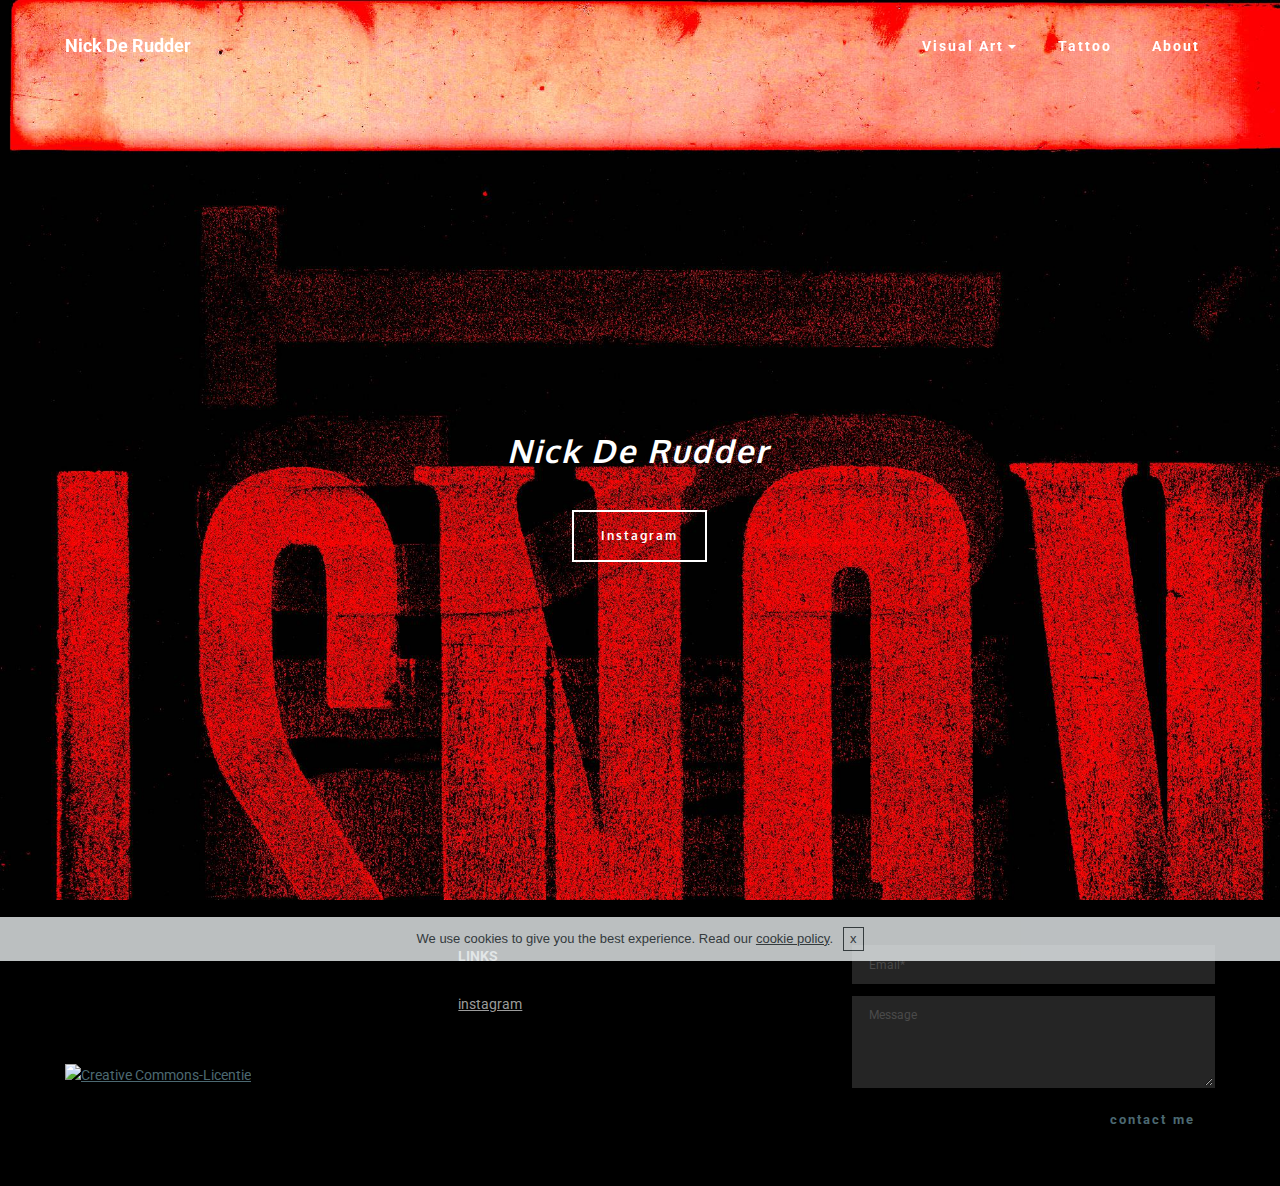
==== commit 70d0e122: "create github pages" ====
--- a/index.html
+++ b/index.html
@@ -6,13 +6,14 @@
   <meta http-equiv="X-UA-Compatible" content="IE=edge">
   <meta name="generator" content="Mobirise v3.12.1, mobirise.com">
   <meta name="viewport" content="width=device-width, initial-scale=1">
-  <link rel="shortcut icon" href="assets/images/black-n-white-1134x1134-12.jpg" type="image/x-icon">
-  <meta name="description" content="nick de rudder, tattoo, art, drawing, illustrasion, graphic, design, graphic design, painting, nude model, about ">
+  <link rel="shortcut icon" href="assets/images/logo-website-128x102.png" type="image/x-icon">
+  <meta name="description" content="nick de rudder, tattoo, art, drawing, illustrasion, graphic, design, graphic design, painting, nude model, about ,art,">
   
   <link rel="stylesheet" href="https://fonts.googleapis.com/css?family=Roboto:700,400&amp;subset=cyrillic,latin,greek,vietnamese">
   <link rel="stylesheet" href="assets/bootstrap/css/bootstrap.min.css">
   <link rel="stylesheet" href="assets/animate.css/animate.min.css">
   <link rel="stylesheet" href="assets/mobirise/css/style.css">
+  <link rel="stylesheet" href="assets/dropdown-menu/style.css">
   <link rel="stylesheet" href="assets/mobirise/css/mbr-additional.css" type="text/css">
   
   
@@ -25,45 +26,49 @@
   (function(i,s,o,g,r,a,m){i['GoogleAnalyticsObject']=r;i[r]=i[r]||function(){
   (i[r].q=i[r].q||[]).push(arguments)},i[r].l=1*new Date();a=s.createElement(o),
   m=s.getElementsByTagName(o)[0];a.async=1;a.src=g;m.parentNode.insertBefore(a,m)
-  })(window,document,'script','//www.google-analytics.com/analytics.js','ga');
+  })(window,document,'script','https://www.google-analytics.com/analytics.js','ga');
 
-  ga('create', 'UA-74980344-1', 'auto');
+  ga('create', 'UA-93008629-1', 'auto');
   ga('send', 'pageview');
 
 </script>
 <!-- /Google Analytics -->
 
 
-<section class="mbr-navbar mbr-navbar--freeze mbr-navbar--absolute mbr-navbar--transparent mbr-navbar--sticky mbr-navbar--auto-collapse" id="ext_menu-72">
-    <div class="mbr-navbar__section mbr-section">
-        <div class="mbr-section__container container">
-            <div class="mbr-navbar__container">
+<section id="dropdown-menu-2btn-4">
+
+    <nav class="navbar navbar-dropdown bg-color transparent navbar-fixed-top">
+
+        <div class="container">
+
+            <div class="navbar-brand">
                 
-                <div class="mbr-navbar__hamburger mbr-hamburger"><span class="mbr-hamburger__line"></span></div>
-                <div class="mbr-navbar__column mbr-navbar__menu">
-                    <nav class="mbr-navbar__menu-box mbr-navbar__menu-box--inline-right">
-                        <div class="mbr-navbar__column">
-                            <ul class="mbr-navbar__items mbr-navbar__items--right float-left mbr-buttons mbr-buttons--freeze mbr-buttons--right btn-decorator mbr-buttons--active mbr-buttons--only-links"><li class="mbr-navbar__item"><a class="mbr-buttons__link btn text-black" href="https://www.instagram.com/nickderudder/" target="_blank">Instagram</a></li><li class="mbr-navbar__item"><a class="mbr-buttons__link btn text-black" href="https://www.facebook.com/mchazeofficial/?ref=hl" target="_blank">Facebook</a></li><li class="mbr-navbar__item"><a class="mbr-buttons__link btn text-white" href="https://mobirise.com"></a></li></ul>                            
-                            
-                        </div>
-                    </nav>
-                </div>
+                <a class="text-white" href="https://mobirise.com">Nick De Rudder</a>
             </div>
+
+            <button class="navbar-toggler pull-xs-right hidden-md-up" type="button" data-toggle="collapse" data-target="#exCollapsingNavbar">
+                <div class="hamburger-icon"></div>
+            </button>
+
+            <ul class="nav-dropdown collapse pull-xs-right navbar-toggleable-sm nav navbar-nav" id="exCollapsingNavbar"><li class="nav-item dropdown"><a class="nav-link link dropdown-toggle" data-toggle="dropdown-submenu" href="https://mobirise.com/" aria-expanded="false">Visual Art</a><div class="dropdown-menu"><div class="dropdown"><a class="dropdown-item dropdown-toggle" href="https://mobirise.com/" data-toggle="dropdown-submenu" aria-expanded="false">painting</a><div class="dropdown-menu dropdown-submenu"><a class="dropdown-item" href="#">Painting</a><a class="dropdown-item" href="Typo.html">Typo</a></div></div><div class="dropdown"><a class="dropdown-item dropdown-toggle" data-toggle="dropdown-submenu" href="https://mobirise.com/" aria-expanded="false">Drawing</a><div class="dropdown-menu dropdown-submenu"><a class="dropdown-item" href="Nude model.html">Nude Model</a><a class="dropdown-item" href="Drawings.html">drawing</a></div></div><a class="dropdown-item" href="Video.html" aria-expanded="true">Video</a></div></li><li class="nav-item"><a class="nav-link link" href="https://mobirise.com/">Tattoo</a></li><li class="nav-item"><a class="nav-link link" href="About.html">About</a></li></ul>
+
         </div>
-    </div>
+
+    </nav>
+
 </section>
 
-<section class="engine"><a rel="external" href="https://mobirise.com">mobirise.com</a></section><section class="mbr-box mbr-section mbr-section--relative mbr-section--fixed-size mbr-section--full-height mbr-section--bg-adapted mbr-after-navbar" id="header4-68" style="background-image: url(assets/images/1-2552x3496-7.jpg);">
-    <div class="mbr-box__magnet mbr-box__magnet--sm-padding mbr-box__magnet--center-center">
+<section class="engine"><a rel="external" href="https://mobirise.com">Mobirise</a></section><section class="mbr-box mbr-section mbr-section--relative mbr-section--fixed-size mbr-section--full-height mbr-section--bg-adapted" id="header4-68" style="background-image: url(assets/images/1-2552x3496-7.jpg);">
+    <div class="mbr-box__magnet mbr-box__magnet--sm-padding mbr-box__magnet--center-center mbr-after-navbar">
         
         <div class="mbr-box__container mbr-section__container container">
             <div class="mbr-box mbr-box--stretched"><div class="mbr-box__magnet mbr-box__magnet--center-center">
                 <div class="row"><div class=" col-sm-8 col-sm-offset-2">
                     <div class="mbr-hero animated fadeInUp">
-                        <h1 class="mbr-hero__text">Nick De Rudder</h1>
+                        <h1 class="mbr-hero__text"><em>Nick De Rudder</em></h1>
                         
                     </div>
-                    <div class="mbr-buttons btn-inverse mbr-buttons--center">    <a class="mbr-buttons__btn btn btn-lg animated fadeInUp delay btn-default" href="Paintings.html">Paintings</a> <a class="mbr-buttons__btn btn btn-lg btn-default animated fadeInUp delay" href="Drawings.html">Drawings</a> <a class="mbr-buttons__btn btn btn-lg btn-default animated fadeInUp delay" href="Tattoo.html">Tattoos</a> <a class="mbr-buttons__btn btn btn-lg btn-default animated fadeInUp delay" href="Grapic Design.html">Grapic Design</a> <a class="mbr-buttons__btn btn btn-lg btn-default animated fadeInUp delay" href="https://soundcloud.com/mchazeofficial" target="_blank">Music</a> <a class="mbr-buttons__btn btn btn-lg btn-default animated fadeInUp delay" href="Video.html">Video</a>  <a class="mbr-buttons__btn btn btn-lg btn-default animated fadeInUp delay" href="About.html">about</a>  </div>
+                    <div class="mbr-buttons btn-inverse mbr-buttons--center">    <a class="mbr-buttons__btn btn btn-lg animated fadeInUp delay btn-default" href="https://www.instagram.com/nickskin/" target="_blank">Instagram</a>          </div>
                 </div></div>
             </div></div>
         </div>
@@ -71,12 +76,53 @@
     </div>
 </section>
 
+<section class="mbr-section mbr-section--relative mbr-section--fixed-size" id="contacts3-h" style="background-color: rgb(0, 0, 0);">
+    
+    <div class="mbr-section__container container">
+        <div class="mbr-contacts mbr-contacts--wysiwyg row" style="padding-top: 45px; padding-bottom: 45px;">
+            <div class="col-sm-8">
+                <div class="row">
+                    <div class="col-sm-6">
+                        <p class="mbr-contacts__text"><br><br><br><br><br><a rel="license" href="http://creativecommons.org/licenses/by-nc-sa/4.0/"><img alt="Creative Commons-Licentie" src="https://i.creativecommons.org/l/by-nc-sa/4.0/88x31.png"></a><a rel="license" href="http://creativecommons.org/licenses/by-nc-sa/4.0/"><br></a><br></p>
+                    </div>
+                    <div class="col-sm-6"><p class="mbr-contacts__text"><strong>LINKS</strong></p><p class="mbr-contacts__text"><br></p><p class="mbr-contacts__text"><a href="https://www.instagram.com/nickderudder/" target="_blank" class="text-gray">instagram</a></p><p class="mbr-contacts__text"><br></p><p class="mbr-contacts__text"><strong><br></strong></p><p class="mbr-contacts__text"><strong>&nbsp;</strong></p><p class="mbr-contacts__text"><strong><br></strong></p></div>
+                </div>
+            </div>
+            <div class="mbr-contacts__column col-sm-4" data-form-type="formoid">
+                <div data-form-alert="true">
+                    <div class="hide" data-form-alert-success="true">Thanks for filling out form!</div>
+                </div>
+                <form action="https://mobirise.com/" method="post" data-form-title="MESSAGE">
+                    <input type="hidden" value="QWtD8+szvsbBiYBUYJgOZAUszX1WHGmgA7h9jOoVLipUimiv1ayId6j357tSB5sQDBZ/v0JNVRFkzueCrkysQA1IzI01ME6vYQkHooeF6YWqFupAvMPok+t9WnUl/TZu" data-form-email="true">
+                    
+                    <div class="form-group">
+                        <input type="email" class="form-control input-sm input-inverse" name="email" required="" placeholder="Email*" data-form-field="Email">
+                    </div>
+                    
+                    <div class="form-group">
+                        <textarea class="form-control input-sm input-inverse" name="message" rows="4" placeholder="Message" data-form-field="Message"></textarea>
+                    </div>
+                    <div class="mbr-buttons mbr-buttons--right btn-inverse"><button type="submit" class="mbr-buttons__btn btn btn-link">contact me</button></div>
+                </form>
+            </div>
+        </div>
+    </div>
+</section>
+
 
   <script src="assets/web/assets/jquery/jquery.min.js"></script>
   <script src="assets/bootstrap/js/bootstrap.min.js"></script>
   <script src="assets/smooth-scroll/smooth-scroll.js"></script>
+  <script src="assets/cookies-alert-plugin/cookies-alert-core.js"></script>
+  <script src="assets/cookies-alert-plugin/cookies-alert-script.js"></script>
+  <!--[if lte IE 9]>
+    <script src="assets/jquery-placeholder/jquery.placeholder.min.js"></script>
+  <![endif]-->
   <script src="assets/mobirise/js/script.js"></script>
+  <script src="assets/dropdown-menu/script.js"></script>
+  <script src="assets/formoid/formoid.min.js"></script>
   
   
-</body>
+<input name="cookieData" type="hidden" data-cookie-text="We use cookies to give you the best experience. Read our <a href='privacy.html'>cookie policy</a>.">
+  </body>
 </html>--- a/assets/dropdown-menu/style.css
+++ b/assets/dropdown-menu/style.css
@@ -0,0 +1 @@
+.navbar-dropdown .dropup,.navbar-dropdown .dropdown{position:relative}.navbar-dropdown .dropdown-toggle::after{display:inline-block;width:0;height:0;margin-right:.25rem;margin-left:.25rem;vertical-align:middle;content:"";border-top:0.3em solid;border-right:0.3em solid transparent;border-left:0.3em solid transparent}.navbar-dropdown .dropdown-toggle:focus{outline:0}.navbar-dropdown .dropup .dropdown-toggle::after{border-top:0;border-bottom:0.3em solid}.navbar-dropdown .dropdown-menu{position:absolute;top:100%;left:0;z-index:1000;display:none;float:left;min-width:160px;padding:5px 0;margin:2px 0 0;font-size:1rem;color:#373a3c;text-align:left;list-style:none;background-color:#fff;background-clip:padding-box;border:1px solid rgba(0,0,0,0.15);border-radius:0.25rem}.navbar-dropdown .dropdown-divider{height:1px;margin:0.5rem 0;overflow:hidden;background-color:#e5e5e5}.navbar-dropdown .dropdown-item{display:block;width:100%;padding:3px 20px;clear:both;font-weight:normal;line-height:1.5;color:#373a3c;text-align:inherit;white-space:nowrap;background:none;border:0}.navbar-dropdown .dropdown-item:focus,.navbar-dropdown .dropdown-item:hover{color:#2b2d2f;text-decoration:none;background-color:#f5f5f5}.navbar-dropdown .dropdown-item.active,.navbar-dropdown .dropdown-item.active:focus,.navbar-dropdown .dropdown-item.active:hover{color:#fff;text-decoration:none;background-color:#0275d8;outline:0}.navbar-dropdown .dropdown-item.disabled,.navbar-dropdown .dropdown-item.disabled:focus,.navbar-dropdown .dropdown-item.disabled:hover{color:#818a91}.navbar-dropdown .dropdown-item.disabled:focus,.navbar-dropdown .dropdown-item.disabled:hover{text-decoration:none;cursor:not-allowed;background-color:transparent;background-image:none;filter:"progid:DXImageTransform.Microsoft.gradient(enabled = false)"}.navbar-dropdown .open > .dropdown-menu{display:block}.navbar-dropdown .open > a{outline:0}.navbar-dropdown .dropdown-menu-right{right:0;left:auto}.navbar-dropdown .dropdown-menu-left{right:auto;left:0}.navbar-dropdown .dropdown-header{display:block;padding:3px 20px;font-size:0.875rem;line-height:1.5;color:#818a91;white-space:nowrap}.navbar-dropdown .dropdown-backdrop{position:fixed;top:0;right:0;bottom:0;left:0;z-index:990}.navbar-dropdown .pull-right > .dropdown-menu{right:0;left:auto}.navbar-dropdown .dropup .caret,.navbar-dropdown .navbar-fixed-bottom .dropdown .caret{content:"";border-top:0;border-bottom:0.3em solid}.navbar-dropdown .dropup .dropdown-menu,.navbar-dropdown .navbar-fixed-bottom .dropdown .dropdown-menu{top:auto;bottom:100%;margin-bottom:2px}.nav-link{display:inline-block}.nav-link:focus,.nav-link:hover{text-decoration:none}.navbar-nav .nav-item{float:left}.navbar-nav .nav-link{display:block;padding-top:.425rem;padding-bottom:.425rem}.navbar-nav .nav-link + .nav-link{margin-left:1rem}.navbar-nav .nav-item + .nav-item{margin-left:1rem}.navbar-toggler{padding:.5rem .75rem;font-size:1.25rem;line-height:1;background:none;border:1px solid transparent;border-radius:0.25rem}.navbar-toggler:focus,.navbar-toggler:hover{text-decoration:none}@media (min-width:544px){.navbar-toggleable-xs{display:block!important}}@media (min-width:768px){.navbar-toggleable-sm{display:block!important}}@media (min-width:992px){.navbar-toggleable-md{display:block!important}}.pull-xs-left{float:left!important}.pull-xs-right{float:right!important}.pull-xs-none{float:none!important}@media (min-width:544px){.pull-sm-left{float:left!important}.pull-sm-right{float:right!important}.pull-sm-none{float:none!important}}@media (min-width:768px){.pull-md-left{float:left!important}.pull-md-right{float:right!important}.pull-md-none{float:none!important}}@media (min-width:992px){.pull-lg-left{float:left!important}.pull-lg-right{float:right!important}.pull-lg-none{float:none!important}}@media (min-width:1200px){.pull-xl-left{float:left!important}.pull-xl-right{float:right!important}.pull-xl-none{float:none!important}}.hidden-xs-up{display:none!important}@media (max-width:543px){.hidden-xs-down{display:none!important}}@media (min-width:544px){.hidden-sm-up{display:none!important}}@media (max-width:767px){.hidden-sm-down{display:none!important}}@media (min-width:768px){.hidden-md-up{display:none!important}}@media (max-width:991px){.hidden-md-down{display:none!important}}@media (min-width:992px){.hidden-lg-up{display:none!important}}@media (max-width:1199px){.hidden-lg-down{display:none!important}}@media (min-width:1200px){.hidden-xl-up{display:none!important}}.hidden-xl-down{display:none!important}.navbar-dropdown-open{overflow:hidden!important}.navbar-dropdown-open .navbar-dropdown.opened{bottom:0;left:0;overflow-y:scroll;position:fixed;right:0;top:0;transition:none}.navbar-dropdown{left:0;padding-top:1.5rem;padding-bottom:1.5rem;position:absolute;right:0;top:0;transition:all 0.25s ease;z-index:1030}.navbar-dropdown .navbar-brand,.navbar-dropdown .navbar-toggler{position:relative;z-index:995}.navbar-dropdown.bg-color.transparent{background:none!important}.navbar-dropdown.navbar-fixed-top{position:fixed}.navbar-dropdown .navbar-brand{line-height:0;margin-right:1.5rem;padding:0}.navbar-dropdown .navbar-brand a{line-height:2.35rem;vertical-align:middle}.navbar-dropdown .navbar-brand a,.navbar-dropdown .navbar-brand a:hover{text-decoration:none}.navbar-dropdown .navbar-brand .navbar-logo,.navbar-dropdown .navbar-brand .navbar-logo a{line-height:0;vertical-align:baseline}.navbar-dropdown .navbar-logo{margin-right:0.5rem}.navbar-dropdown .navbar-logo img{display:inline;height:2.35rem}@media (max-width:543px){.navbar-dropdown .navbar-toggleable-xs{padding-top:0.425rem}.navbar-dropdown .navbar-toggleable-xs .btn{margin-bottom:0.425rem;margin-top:0.425rem}.navbar-dropdown .navbar-toggleable-xs .dropdown-menu{padding-bottom:0.425rem}.navbar-dropdown .navbar-toggleable-xs .dropdown-menu .dropdown-menu{padding-bottom:0}}@media (max-width:767px){.navbar-dropdown .navbar-toggleable-sm{padding-top:0.425rem}.navbar-dropdown .navbar-toggleable-sm .btn{margin-bottom:0.425rem;margin-top:0.425rem}.navbar-dropdown .navbar-toggleable-sm .dropdown-menu{padding-bottom:0.425rem}.navbar-dropdown .navbar-toggleable-sm .dropdown-menu .dropdown-menu{padding-bottom:0}}@media (max-width:991px){.navbar-dropdown .navbar-toggleable-md{padding-top:0.425rem}.navbar-dropdown .navbar-toggleable-md .btn{margin-bottom:0.425rem;margin-top:0.425rem}.navbar-dropdown .navbar-toggleable-md .dropdown-menu{padding-bottom:0.425rem}.navbar-dropdown .navbar-toggleable-md .dropdown-menu .dropdown-menu{padding-bottom:0}}@media (min-width:544px){.navbar-dropdown{border-radius:0}}.is-builder .navbar-dropdown .dropdown-toggle::after{vertical-align:baseline}.dropdown-menu.dropdown-submenu{left:100%;margin-left:-6px;margin-top:-6px;top:0}.dropdown-menu .dropdown-toggle[data-toggle="dropdown-submenu"]::after{border-bottom:0.3em solid transparent;border-left:0.3em solid;border-right:0;border-top:0.3em solid transparent;margin-left:0.3rem}.dropdown-menu .dropdown-toggle[data-toggle="dropdown-submenu"][aria-expanded="true"]{background-color:#f5f5f5}.dropdown-menu .dropdown-item:focus{outline:0}.nav-dropdown-sm{clear:left;float:none!important;position:relative;z-index:999}.nav-dropdown-sm .nav-item{float:none}.nav-dropdown-sm .nav-item + .nav-item{margin-left:0}.nav-dropdown-sm .nav-link,.nav-dropdown-sm .dropdown-item{position:relative}.nav-dropdown-sm .dropdown-toggle::after{position:absolute;right:0;top:50%;margin-top:-0.15em}.nav-dropdown-sm .dropdown-toggle[data-toggle="dropdown-submenu"]::after{margin-left:.25rem;border-top:0.3em solid;border-right:0.3em solid transparent;border-left:0.3em solid transparent;border-bottom:0}.nav-dropdown-sm .dropdown-toggle[data-toggle="dropdown-submenu"][aria-expanded="true"]::after{border-top:0;border-right:0.3em solid transparent;border-left:0.3em solid transparent;border-bottom:0.3em solid}.nav-dropdown-sm .dropdown-menu{margin:0;padding:0;position:relative;top:0;left:0;width:100%;border:0;float:none;border-radius:0;background:none;padding-left:20px}.nav-dropdown-sm .dropdown-item{padding-left:0}.nav-dropdown-sm .dropdown-item,.nav-dropdown-sm .dropdown-item:hover,.nav-dropdown-sm .dropdown-item:focus{background:none!important}.navbar-dropdown .nav > li > a::after{-webkit-transform:none!important;-ms-transform:none!important;-o-transform:none!important;transform:none!important;-webkit-transition:none!important;-o-transition:none!important;transition:none!important;display:none}.navbar-dropdown .navbar-nav{margin:0!important}.navbar-dropdown .nav-dropdown-sm{padding-top:11px!important}.dropdown-toggle::after{display:inline-block!important;width:0!important;border-top:5px solid;border-right:5px solid transparent;border-left:5px solid transparent;border-bottom:0!important;margin-left:4px!important}.dropdown-menu .dropdown-toggle[data-toggle="dropdown-submenu"]::after{border-bottom:5px solid transparent!important;border-left:5px solid!important;border-right:0!important;border-top:5px solid transparent!important;margin-left:6px!important}.nav-dropdown-sm .dropdown-toggle[data-toggle="dropdown-submenu"][aria-expanded="true"]::after{border-top:0!important;border-right:5px solid transparent!important;border-left:5px solid transparent!important;border-bottom:5px solid!important}.nav-dropdown-sm .dropdown-toggle[data-toggle="dropdown-submenu"]::after{margin-left:5px!important;border-top:5px solid!important;border-right:5px solid transparent!important;border-left:5px solid transparent!important;border-bottom:0!important}.navbar-dropdown .btn{-webkit-transition:all 0.2s ease-in-out 0s;-o-transition:all 0.2s ease-in-out 0s;transition:all 0.2s ease-in-out 0s;border-width:2px;font-size:13px;font-weight:bold;letter-spacing:2px;text-decoration:none;word-spacing:1px}.navbar-dropdown{padding-top:25px;padding-bottom:25px;margin-bottom:0;min-height:0;border:0}.navbar-dropdown .navbar-brand{line-height:0;margin-left:0!important;margin-right:24px;padding:0;height:auto;font-weight:bold}.navbar-dropdown .navbar-logo img{height:42px}.navbar-dropdown .navbar-brand a{line-height:42px}.navbar-dropdown .navbar-brand .navbar-logo{margin-right:8px}.navbar-dropdown .navbar-brand .navbar-logo,.navbar-dropdown .navbar-brand .navbar-logo a{line-height:0}.navbar-dropdown a{text-decoration:none}.navbar-dropdown .navbar-nav > li > a{padding-top:11px;padding-bottom:11px}.navbar-dropdown .navbar-nav > li > a.btn{padding:9px 18px}.navbar-dropdown .dropdown-menu{font-size:15px;border-radius:0;padding:8px 0;border:0}.navbar-dropdown .dropdown-submenu{margin-top:-8px}.navbar-dropdown .dropdown-item{padding:4px 20px}.navbar-dropdown .nav-dropdown-sm a{padding-left:0}@media (max-width:767px){.navbar-dropdown .navbar-toggleable-sm .btn{margin-bottom:11px;margin-top:11px}}.navbar-dropdown{padding-top:25px;padding-bottom:25px;margin-bottom:0;min-height:0}.navbar-dropdown.navbar-short{padding-top:15px;padding-bottom:15px}.navbar-dropdown .navbar-nav > li > .dropdown-menu{margin-left:-5px}.navbar-dropdown .nav-dropdown-sm > li > .dropdown-menu{margin-left:0}.navbar-dropdown .nav-dropdown-sm .dropdown-menu{padding:0;padding-left:20px;padding-bottom:11px}.navbar-dropdown .nav-dropdown-sm .dropdown-menu .dropdown-menu{padding-bottom:0}.navbar-dropdown{padding-left:20px;padding-right:20px}.navbar-dropdown .container{padding-left:0;padding-right:0}.navbar-dropdown .navbar-toggler{padding:8px 12px;font-size:20px;border-radius:4px}.navbar-dropdown .btn-default-outline{color:#fff;background-color:transparent;border-color:#fff}.navbar-dropdown .btn-default-outline:hover{color:#252525;background-color:#fff;border-color:#fff}.navbar-dropdown .btn-primary-outline{color:#4c6972;background-color:transparent;border-color:#4c6972}.navbar-dropdown .btn-primary-outline:hover{color:#fff;background-color:#4c6972;border-color:#4c6972}.navbar-dropdown .btn-info-outline{color:#27aae0;background-color:transparent;border-color:#27aae0}.navbar-dropdown .btn-info-outline:hover{color:#fff;background-color:#27aae0;border-color:#27aae0}.navbar-dropdown .btn-success-outline{color:#7ac673;background-color:transparent;border-color:#7ac673}.navbar-dropdown .btn-success-outline:hover{color:#fff;background-color:#7ac673;border-color:#7ac673}.navbar-dropdown .btn-warning-outline{color:#faaf40;background-color:transparent;border-color:#faaf40}.navbar-dropdown .btn-warning-outline:hover{color:#fff;background-color:#faaf40;border-color:#faaf40}.navbar-dropdown .btn-danger-outline{color:#f97352;background-color:transparent;border-color:#f97352}.navbar-dropdown .btn-danger-outline:hover{color:#fff;background-color:#f97352;border-color:#f97352}.navbar-dropdown .btn-link-outline{color:#252525;background-color:transparent;border-color:#252525}.navbar-dropdown .btn-link-outline:hover{color:#fff;background-color:#252525;border-color:#252525}.navbar-dropdown .link,.navbar-dropdown .link:hover{color:#252525}.navbar-dropdown .nav .link{letter-spacing:2px}--- a/assets/mobirise/css/mbr-additional.css
+++ b/assets/mobirise/css/mbr-additional.css
@@ -1,13 +1,32 @@
+@import url(https://fonts.googleapis.com/css?family=Oxygen:400,300,700);
 @import url(https://fonts.googleapis.com/css?family=Roboto:400,300,700);
-@import url(https://fonts.googleapis.com/css?family=Oxygen:400,300,700);
 
 
 
-
+#dropdown-menu-2btn-4 .hide-buttons [data-button] {
+  display: none !important;
+}
+#dropdown-menu-2btn-4 .nav .link,
+#dropdown-menu-2btn-4 .dropdown-item {
+  font-size: 1em;
+  color: #ffffff;
+}
+#dropdown-menu-2btn-4 .navbar,
+#dropdown-menu-2btn-4 .dropdown-menu {
+  background: #333333;
+}
+#dropdown-menu-2btn-4 .dropdown-menu .dropdown-toggle[aria-expanded="true"],
+#dropdown-menu-2btn-4 .dropdown-menu a:hover,
+#dropdown-menu-2btn-4 .dropdown-menu a:focus {
+  background: #292929;
+}
+#dropdown-menu-2btn-4 .navbar-toggler {
+  color: #ffffff;
+}
 #header4-68 H1 {
-  font-family: 'Roboto', sans-serif;
+  font-family: 'Oxygen', sans-serif;
   color: #ffffff;
-  font-size: 36px;
+  font-size: 32px;
   text-align: center;
 }
 #header4-68 P {
@@ -16,19 +35,11 @@
 }
 #header4-68 .btn {
   font-family: 'Oxygen', sans-serif;
+  font-size: 12px;
 }
-#ext_menu-72 .mbr-brand__name {
-  font-size: 16px;
-}
-#ext_menu-72.mbr-navbar--stuck .mbr-navbar__section {
-  background: #000000;
-}
-#ext_menu-72 .mbr-navbar__items a {
-  font-size: 18px;
-  font-family: 'Roboto', sans-serif;
-}
-#ext_menu-72 .mbr-navbar__hamburger {
-  color: #ffffff;
+#contacts3-h P {
+  color: #c1c1c1;
+  text-align: left;
 }
 #menu-30 .mbr-brand__name {
   font-size: 16px;
@@ -41,6 +52,7 @@
 }
 #contacts3-26 P {
   color: #c1c1c1;
+  text-align: left;
 }
 #header1-73 P {
   font-size: 15px;
@@ -65,11 +77,15 @@
 #menu-30 .mbr-navbar__hamburger {
   color: #ffffff;
 }
+#menu-30 .mbr-navbar__items a {
+  font-size: 12px;
+}
 #slider-31 H1 {
   font-family: 'Roboto', sans-serif;
 }
 #contacts3-26 P {
   color: #c1c1c1;
+  text-align: left;
 }
 #menu-30 .mbr-brand__name {
   font-size: 16px;
@@ -82,20 +98,29 @@
 }
 #contacts3-26 P {
   color: #c1c1c1;
+  text-align: left;
 }
-#menu-30 .mbr-brand__name {
-  font-size: 16px;
+
+#dropdown-menu-2btn-4 .hide-buttons [data-button] {
+  display: none !important;
 }
-#menu-30.mbr-navbar--stuck .mbr-navbar__section {
-  background: #000000;
-}
-#menu-30 .mbr-navbar__hamburger {
+#dropdown-menu-2btn-4 .nav .link,
+#dropdown-menu-2btn-4 .dropdown-item {
+  font-size: 1em;
   color: #ffffff;
 }
-#contacts3-26 P {
-  color: #c1c1c1;
+#dropdown-menu-2btn-4 .navbar,
+#dropdown-menu-2btn-4 .dropdown-menu {
+  background: #333333;
 }
-
+#dropdown-menu-2btn-4 .dropdown-menu .dropdown-toggle[aria-expanded="true"],
+#dropdown-menu-2btn-4 .dropdown-menu a:hover,
+#dropdown-menu-2btn-4 .dropdown-menu a:focus {
+  background: #292929;
+}
+#dropdown-menu-2btn-4 .navbar-toggler {
+  color: #ffffff;
+}
 #slider-2 H1 {
   font-family: 'Roboto', sans-serif;
   text-align: right;
@@ -103,15 +128,50 @@
 #slider-45 H1 {
   color: #ffffff;
 }
-#menu-30 .mbr-brand__name {
+#contacts3-26 P {
+  color: #c1c1c1;
+  text-align: left;
+}
+#dropdown-menu-2btn-6 .hide-buttons [data-button] {
+  display: none !important;
+}
+#dropdown-menu-2btn-6 .nav .link,
+#dropdown-menu-2btn-6 .dropdown-item {
+  font-size: 1em;
+  color: #ffffff;
+}
+#dropdown-menu-2btn-6 .navbar,
+#dropdown-menu-2btn-6 .dropdown-menu {
+  background: #333333;
+}
+#dropdown-menu-2btn-6 .dropdown-menu .dropdown-toggle[aria-expanded="true"],
+#dropdown-menu-2btn-6 .dropdown-menu a:hover,
+#dropdown-menu-2btn-6 .dropdown-menu a:focus {
+  background: #292929;
+}
+#dropdown-menu-2btn-6 .navbar-toggler {
+  color: #ffffff;
+}
+#slider-a H1 {
+  color: #ffffff;
+}
+#contacts3-b P {
+  color: #c1c1c1;
+  text-align: left;
+}
+#menu-c .mbr-brand__name {
   font-size: 16px;
 }
-#menu-30.mbr-navbar--stuck .mbr-navbar__section {
+#menu-c.mbr-navbar--stuck .mbr-navbar__section {
   background: #000000;
 }
-#menu-30 .mbr-navbar__hamburger {
+#menu-c .mbr-navbar__hamburger {
   color: #ffffff;
 }
-#contacts3-26 P {
+#menu-c .mbr-navbar__items a {
+  font-size: 12px;
+}
+#contacts3-h P {
   color: #c1c1c1;
+  text-align: left;
 }
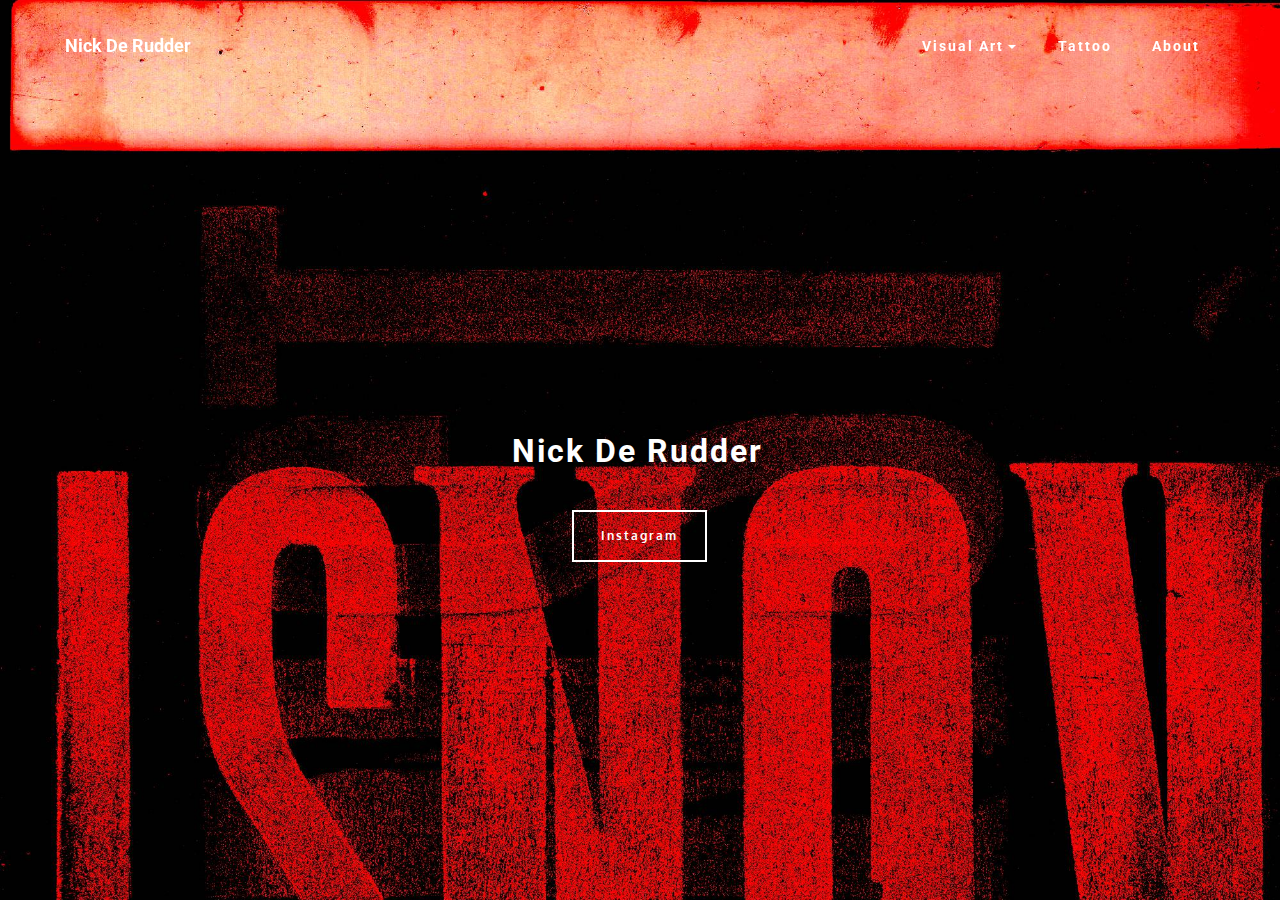
==== commit 36d6953f: "create github pages" ====
--- a/index.html
+++ b/index.html
@@ -58,14 +58,14 @@
 
 </section>
 
-<section class="engine"><a rel="external" href="https://mobirise.com">Mobirise</a></section><section class="mbr-box mbr-section mbr-section--relative mbr-section--fixed-size mbr-section--full-height mbr-section--bg-adapted" id="header4-68" style="background-image: url(assets/images/1-2552x3496-7.jpg);">
+<section class="engine"><a rel="external" href="https://mobirise.com">Mobirise Web Site Builder</a></section><section class="mbr-box mbr-section mbr-section--relative mbr-section--fixed-size mbr-section--full-height mbr-section--bg-adapted" id="header4-68" style="background-image: url(assets/images/1-2552x3496-7.jpg);">
     <div class="mbr-box__magnet mbr-box__magnet--sm-padding mbr-box__magnet--center-center mbr-after-navbar">
         
         <div class="mbr-box__container mbr-section__container container">
             <div class="mbr-box mbr-box--stretched"><div class="mbr-box__magnet mbr-box__magnet--center-center">
                 <div class="row"><div class=" col-sm-8 col-sm-offset-2">
                     <div class="mbr-hero animated fadeInUp">
-                        <h1 class="mbr-hero__text"><em>Nick De Rudder</em></h1>
+                        <h1 class="mbr-hero__text">Nick De Rudder</h1>
                         
                     </div>
                     <div class="mbr-buttons btn-inverse mbr-buttons--center">    <a class="mbr-buttons__btn btn btn-lg animated fadeInUp delay btn-default" href="https://www.instagram.com/nickskin/" target="_blank">Instagram</a>          </div>
@@ -76,51 +76,14 @@
     </div>
 </section>
 
-<section class="mbr-section mbr-section--relative mbr-section--fixed-size" id="contacts3-h" style="background-color: rgb(0, 0, 0);">
-    
-    <div class="mbr-section__container container">
-        <div class="mbr-contacts mbr-contacts--wysiwyg row" style="padding-top: 45px; padding-bottom: 45px;">
-            <div class="col-sm-8">
-                <div class="row">
-                    <div class="col-sm-6">
-                        <p class="mbr-contacts__text"><br><br><br><br><br><a rel="license" href="http://creativecommons.org/licenses/by-nc-sa/4.0/"><img alt="Creative Commons-Licentie" src="https://i.creativecommons.org/l/by-nc-sa/4.0/88x31.png"></a><a rel="license" href="http://creativecommons.org/licenses/by-nc-sa/4.0/"><br></a><br></p>
-                    </div>
-                    <div class="col-sm-6"><p class="mbr-contacts__text"><strong>LINKS</strong></p><p class="mbr-contacts__text"><br></p><p class="mbr-contacts__text"><a href="https://www.instagram.com/nickderudder/" target="_blank" class="text-gray">instagram</a></p><p class="mbr-contacts__text"><br></p><p class="mbr-contacts__text"><strong><br></strong></p><p class="mbr-contacts__text"><strong>&nbsp;</strong></p><p class="mbr-contacts__text"><strong><br></strong></p></div>
-                </div>
-            </div>
-            <div class="mbr-contacts__column col-sm-4" data-form-type="formoid">
-                <div data-form-alert="true">
-                    <div class="hide" data-form-alert-success="true">Thanks for filling out form!</div>
-                </div>
-                <form action="https://mobirise.com/" method="post" data-form-title="MESSAGE">
-                    <input type="hidden" value="QWtD8+szvsbBiYBUYJgOZAUszX1WHGmgA7h9jOoVLipUimiv1ayId6j357tSB5sQDBZ/v0JNVRFkzueCrkysQA1IzI01ME6vYQkHooeF6YWqFupAvMPok+t9WnUl/TZu" data-form-email="true">
-                    
-                    <div class="form-group">
-                        <input type="email" class="form-control input-sm input-inverse" name="email" required="" placeholder="Email*" data-form-field="Email">
-                    </div>
-                    
-                    <div class="form-group">
-                        <textarea class="form-control input-sm input-inverse" name="message" rows="4" placeholder="Message" data-form-field="Message"></textarea>
-                    </div>
-                    <div class="mbr-buttons mbr-buttons--right btn-inverse"><button type="submit" class="mbr-buttons__btn btn btn-link">contact me</button></div>
-                </form>
-            </div>
-        </div>
-    </div>
-</section>
-
 
   <script src="assets/web/assets/jquery/jquery.min.js"></script>
   <script src="assets/bootstrap/js/bootstrap.min.js"></script>
   <script src="assets/smooth-scroll/smooth-scroll.js"></script>
   <script src="assets/cookies-alert-plugin/cookies-alert-core.js"></script>
   <script src="assets/cookies-alert-plugin/cookies-alert-script.js"></script>
-  <!--[if lte IE 9]>
-    <script src="assets/jquery-placeholder/jquery.placeholder.min.js"></script>
-  <![endif]-->
   <script src="assets/mobirise/js/script.js"></script>
   <script src="assets/dropdown-menu/script.js"></script>
-  <script src="assets/formoid/formoid.min.js"></script>
   
   
 <input name="cookieData" type="hidden" data-cookie-text="We use cookies to give you the best experience. Read our <a href='privacy.html'>cookie policy</a>.">
--- a/assets/mobirise/css/mbr-additional.css
+++ b/assets/mobirise/css/mbr-additional.css
@@ -1,5 +1,6 @@
+@import url(https://fonts.googleapis.com/css?family=Roboto:400,300,700);
 @import url(https://fonts.googleapis.com/css?family=Oxygen:400,300,700);
-@import url(https://fonts.googleapis.com/css?family=Roboto:400,300,700);
+
 
 
 
@@ -24,7 +25,7 @@
   color: #ffffff;
 }
 #header4-68 H1 {
-  font-family: 'Oxygen', sans-serif;
+  font-family: 'Roboto', sans-serif;
   color: #ffffff;
   font-size: 32px;
   text-align: center;
@@ -37,9 +38,9 @@
   font-family: 'Oxygen', sans-serif;
   font-size: 12px;
 }
-#contacts3-h P {
-  color: #c1c1c1;
-  text-align: left;
+#header4-68 I {
+  text-align: center;
+  font-family: 'Oxygen', sans-serif;
 }
 #menu-30 .mbr-brand__name {
   font-size: 16px;
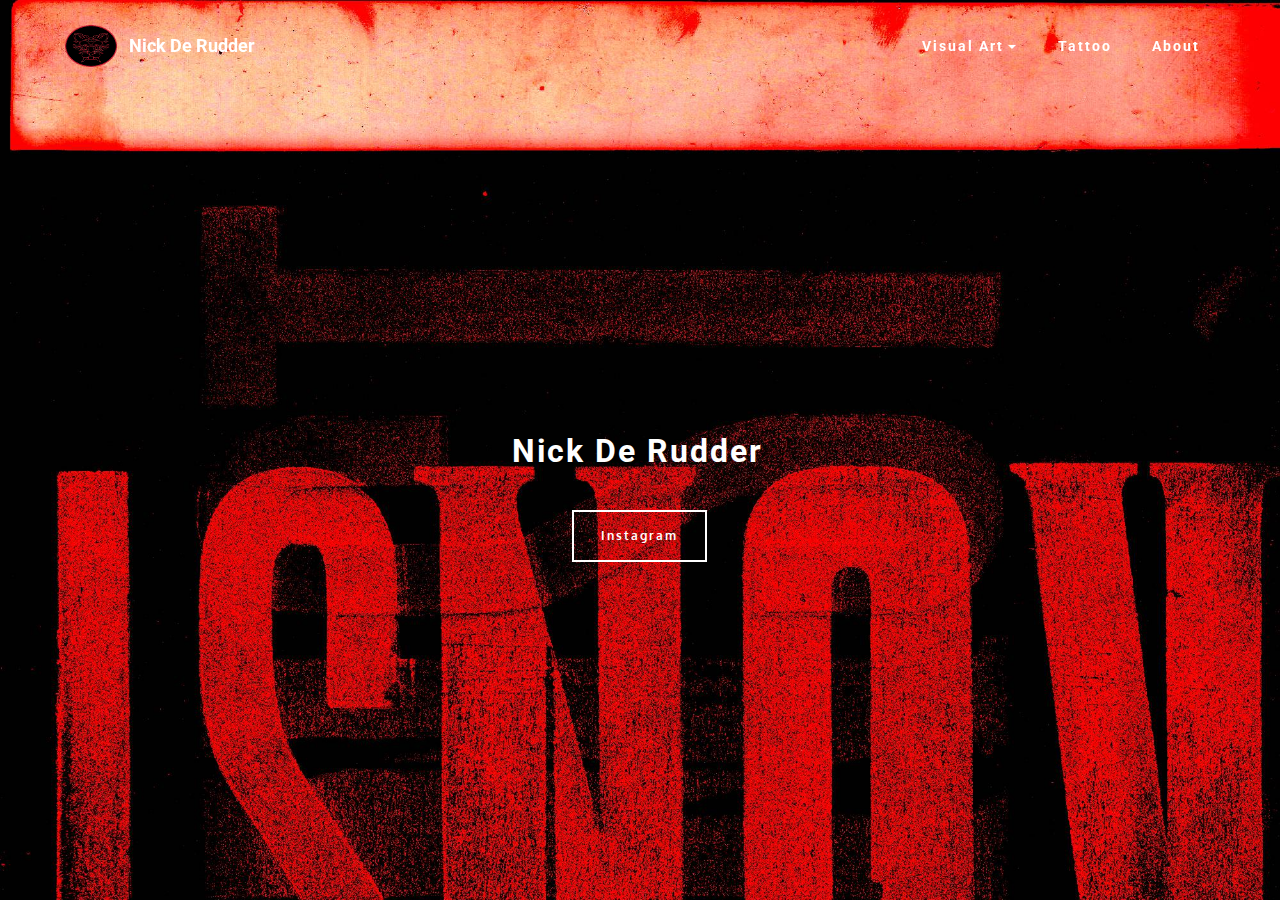
==== commit ac4d47a7: "create github pages" ====
--- a/index.html
+++ b/index.html
@@ -6,7 +6,7 @@
   <meta http-equiv="X-UA-Compatible" content="IE=edge">
   <meta name="generator" content="Mobirise v3.12.1, mobirise.com">
   <meta name="viewport" content="width=device-width, initial-scale=1">
-  <link rel="shortcut icon" href="assets/images/logo-website-128x102.png" type="image/x-icon">
+  <link rel="shortcut icon" href="assets/images/logo-website.png" type="image/x-icon">
   <meta name="description" content="nick de rudder, tattoo, art, drawing, illustrasion, graphic, design, graphic design, painting, nude model, about ,art,">
   
   <link rel="stylesheet" href="https://fonts.googleapis.com/css?family=Roboto:700,400&amp;subset=cyrillic,latin,greek,vietnamese">
@@ -42,15 +42,15 @@
         <div class="container">
 
             <div class="navbar-brand">
-                
-                <a class="text-white" href="https://mobirise.com">Nick De Rudder</a>
+                <a href="index.html" class="navbar-logo"><img src="assets/images/logo-website-159x128.png" alt="Mobirise"></a>
+                <a class="text-white" href="index.html">Nick De Rudder</a>
             </div>
 
             <button class="navbar-toggler pull-xs-right hidden-md-up" type="button" data-toggle="collapse" data-target="#exCollapsingNavbar">
                 <div class="hamburger-icon"></div>
             </button>
 
-            <ul class="nav-dropdown collapse pull-xs-right navbar-toggleable-sm nav navbar-nav" id="exCollapsingNavbar"><li class="nav-item dropdown"><a class="nav-link link dropdown-toggle" data-toggle="dropdown-submenu" href="https://mobirise.com/" aria-expanded="false">Visual Art</a><div class="dropdown-menu"><div class="dropdown"><a class="dropdown-item dropdown-toggle" href="https://mobirise.com/" data-toggle="dropdown-submenu" aria-expanded="false">painting</a><div class="dropdown-menu dropdown-submenu"><a class="dropdown-item" href="#">Painting</a><a class="dropdown-item" href="Typo.html">Typo</a></div></div><div class="dropdown"><a class="dropdown-item dropdown-toggle" data-toggle="dropdown-submenu" href="https://mobirise.com/" aria-expanded="false">Drawing</a><div class="dropdown-menu dropdown-submenu"><a class="dropdown-item" href="Nude model.html">Nude Model</a><a class="dropdown-item" href="Drawings.html">drawing</a></div></div><a class="dropdown-item" href="Video.html" aria-expanded="true">Video</a></div></li><li class="nav-item"><a class="nav-link link" href="https://mobirise.com/">Tattoo</a></li><li class="nav-item"><a class="nav-link link" href="About.html">About</a></li></ul>
+            <ul class="nav-dropdown collapse pull-xs-right navbar-toggleable-sm nav navbar-nav" id="exCollapsingNavbar"><li class="nav-item dropdown open"><a class="nav-link link dropdown-toggle" data-toggle="dropdown-submenu" href="https://mobirise.com/" aria-expanded="true">Visual Art</a><div class="dropdown-menu"><div class="dropdown"><a class="dropdown-item dropdown-toggle" href="https://mobirise.com/" data-toggle="dropdown-submenu" aria-expanded="false">painting</a><div class="dropdown-menu dropdown-submenu"><a class="dropdown-item" href="Paintings.html">Painting</a><a class="dropdown-item" href="Typo.html">Typo</a></div></div><div class="dropdown open"><a class="dropdown-item dropdown-toggle" data-toggle="dropdown-submenu" href="https://mobirise.com/" aria-expanded="true">Drawing</a><div class="dropdown-menu dropdown-submenu"><a class="dropdown-item" href="Nude Model.html">Nude Model</a><a class="dropdown-item" href="Drawings.html">drawing</a></div></div><a class="dropdown-item" href="Video.html" aria-expanded="false">Video</a></div></li><li class="nav-item"><a class="nav-link link" href="Tattoo.html">Tattoo</a></li><li class="nav-item"><a class="nav-link link" href="About.html">About</a></li></ul>
 
         </div>
 
@@ -58,7 +58,7 @@
 
 </section>
 
-<section class="engine"><a rel="external" href="https://mobirise.com">Mobirise Web Site Builder</a></section><section class="mbr-box mbr-section mbr-section--relative mbr-section--fixed-size mbr-section--full-height mbr-section--bg-adapted" id="header4-68" style="background-image: url(assets/images/1-2552x3496-7.jpg);">
+<section class="engine"><a rel="external" href="https://mobirise.com">Website Generator</a></section><section class="mbr-box mbr-section mbr-section--relative mbr-section--fixed-size mbr-section--full-height mbr-section--bg-adapted" id="header4-68" style="background-image: url(assets/images/1-2552x3496-7.jpg);">
     <div class="mbr-box__magnet mbr-box__magnet--sm-padding mbr-box__magnet--center-center mbr-after-navbar">
         
         <div class="mbr-box__container mbr-section__container container">
--- a/assets/mobirise/css/mbr-additional.css
+++ b/assets/mobirise/css/mbr-additional.css
@@ -55,31 +55,54 @@
   color: #c1c1c1;
   text-align: left;
 }
+#dropdown-menu-2btn-j .hide-buttons [data-button] {
+  display: none !important;
+}
+#dropdown-menu-2btn-j .nav .link,
+#dropdown-menu-2btn-j .dropdown-item {
+  font-size: 1em;
+  color: #ffffff;
+}
+#dropdown-menu-2btn-j .navbar,
+#dropdown-menu-2btn-j .dropdown-menu {
+  background: #333333;
+}
+#dropdown-menu-2btn-j .dropdown-menu .dropdown-toggle[aria-expanded="true"],
+#dropdown-menu-2btn-j .dropdown-menu a:hover,
+#dropdown-menu-2btn-j .dropdown-menu a:focus {
+  background: #292929;
+}
+#dropdown-menu-2btn-j .navbar-toggler {
+  color: #ffffff;
+}
 #header1-73 P {
   font-size: 15px;
   text-align: center;
 }
-#menu-30 .mbr-brand__name {
-  font-size: 16px;
-}
-#menu-30.mbr-navbar--stuck .mbr-navbar__section {
-  background: #000000;
-}
-#menu-30 .mbr-navbar__hamburger {
-  color: #ffffff;
-}
-
-#menu-30 .mbr-brand__name {
-  font-size: 16px;
-}
-#menu-30.mbr-navbar--stuck .mbr-navbar__section {
-  background: #000000;
-}
-#menu-30 .mbr-navbar__hamburger {
-  color: #ffffff;
-}
-#menu-30 .mbr-navbar__items a {
-  font-size: 12px;
+#contacts3-k P {
+  color: #c1c1c1;
+  text-align: left;
+}
+
+#dropdown-menu-2btn-j .hide-buttons [data-button] {
+  display: none !important;
+}
+#dropdown-menu-2btn-j .nav .link,
+#dropdown-menu-2btn-j .dropdown-item {
+  font-size: 1em;
+  color: #ffffff;
+}
+#dropdown-menu-2btn-j .navbar,
+#dropdown-menu-2btn-j .dropdown-menu {
+  background: #333333;
+}
+#dropdown-menu-2btn-j .dropdown-menu .dropdown-toggle[aria-expanded="true"],
+#dropdown-menu-2btn-j .dropdown-menu a:hover,
+#dropdown-menu-2btn-j .dropdown-menu a:focus {
+  background: #292929;
+}
+#dropdown-menu-2btn-j .navbar-toggler {
+  color: #ffffff;
 }
 #slider-31 H1 {
   font-family: 'Roboto', sans-serif;
@@ -88,13 +111,24 @@
   color: #c1c1c1;
   text-align: left;
 }
-#menu-30 .mbr-brand__name {
-  font-size: 16px;
-}
-#menu-30.mbr-navbar--stuck .mbr-navbar__section {
-  background: #000000;
-}
-#menu-30 .mbr-navbar__hamburger {
+#dropdown-menu-2btn-j .hide-buttons [data-button] {
+  display: none !important;
+}
+#dropdown-menu-2btn-j .nav .link,
+#dropdown-menu-2btn-j .dropdown-item {
+  font-size: 1em;
+  color: #ffffff;
+}
+#dropdown-menu-2btn-j .navbar,
+#dropdown-menu-2btn-j .dropdown-menu {
+  background: #333333;
+}
+#dropdown-menu-2btn-j .dropdown-menu .dropdown-toggle[aria-expanded="true"],
+#dropdown-menu-2btn-j .dropdown-menu a:hover,
+#dropdown-menu-2btn-j .dropdown-menu a:focus {
+  background: #292929;
+}
+#dropdown-menu-2btn-j .navbar-toggler {
   color: #ffffff;
 }
 #contacts3-26 P {
@@ -126,9 +160,6 @@
   font-family: 'Roboto', sans-serif;
   text-align: right;
 }
-#slider-45 H1 {
-  color: #ffffff;
-}
 #contacts3-26 P {
   color: #c1c1c1;
   text-align: left;
@@ -160,19 +191,62 @@
   color: #c1c1c1;
   text-align: left;
 }
-#menu-c .mbr-brand__name {
-  font-size: 16px;
-}
-#menu-c.mbr-navbar--stuck .mbr-navbar__section {
-  background: #000000;
-}
-#menu-c .mbr-navbar__hamburger {
-  color: #ffffff;
-}
-#menu-c .mbr-navbar__items a {
-  font-size: 12px;
+#dropdown-menu-2btn-j .hide-buttons [data-button] {
+  display: none !important;
+}
+#dropdown-menu-2btn-j .nav .link,
+#dropdown-menu-2btn-j .dropdown-item {
+  font-size: 1em;
+  color: #ffffff;
+}
+#dropdown-menu-2btn-j .navbar,
+#dropdown-menu-2btn-j .dropdown-menu {
+  background: #333333;
+}
+#dropdown-menu-2btn-j .dropdown-menu .dropdown-toggle[aria-expanded="true"],
+#dropdown-menu-2btn-j .dropdown-menu a:hover,
+#dropdown-menu-2btn-j .dropdown-menu a:focus {
+  background: #292929;
+}
+#dropdown-menu-2btn-j .navbar-toggler {
+  color: #ffffff;
 }
 #contacts3-h P {
   color: #c1c1c1;
   text-align: left;
 }
+#content5-l .mbr-header .mbr-header__text {
+  text-align: center;
+  color: #fff;
+}
+#content5-l .mbr-header .mbr-header__subtext {
+  text-align: center;
+  color: #fff;
+}
+#content5-l .mbr-article {
+  color: #fff;
+}
+#dropdown-menu-2btn-j .hide-buttons [data-button] {
+  display: none !important;
+}
+#dropdown-menu-2btn-j .nav .link,
+#dropdown-menu-2btn-j .dropdown-item {
+  font-size: 1em;
+  color: #ffffff;
+}
+#dropdown-menu-2btn-j .navbar,
+#dropdown-menu-2btn-j .dropdown-menu {
+  background: #333333;
+}
+#dropdown-menu-2btn-j .dropdown-menu .dropdown-toggle[aria-expanded="true"],
+#dropdown-menu-2btn-j .dropdown-menu a:hover,
+#dropdown-menu-2btn-j .dropdown-menu a:focus {
+  background: #292929;
+}
+#dropdown-menu-2btn-j .navbar-toggler {
+  color: #ffffff;
+}
+#contacts3-k P {
+  color: #c1c1c1;
+  text-align: left;
+}
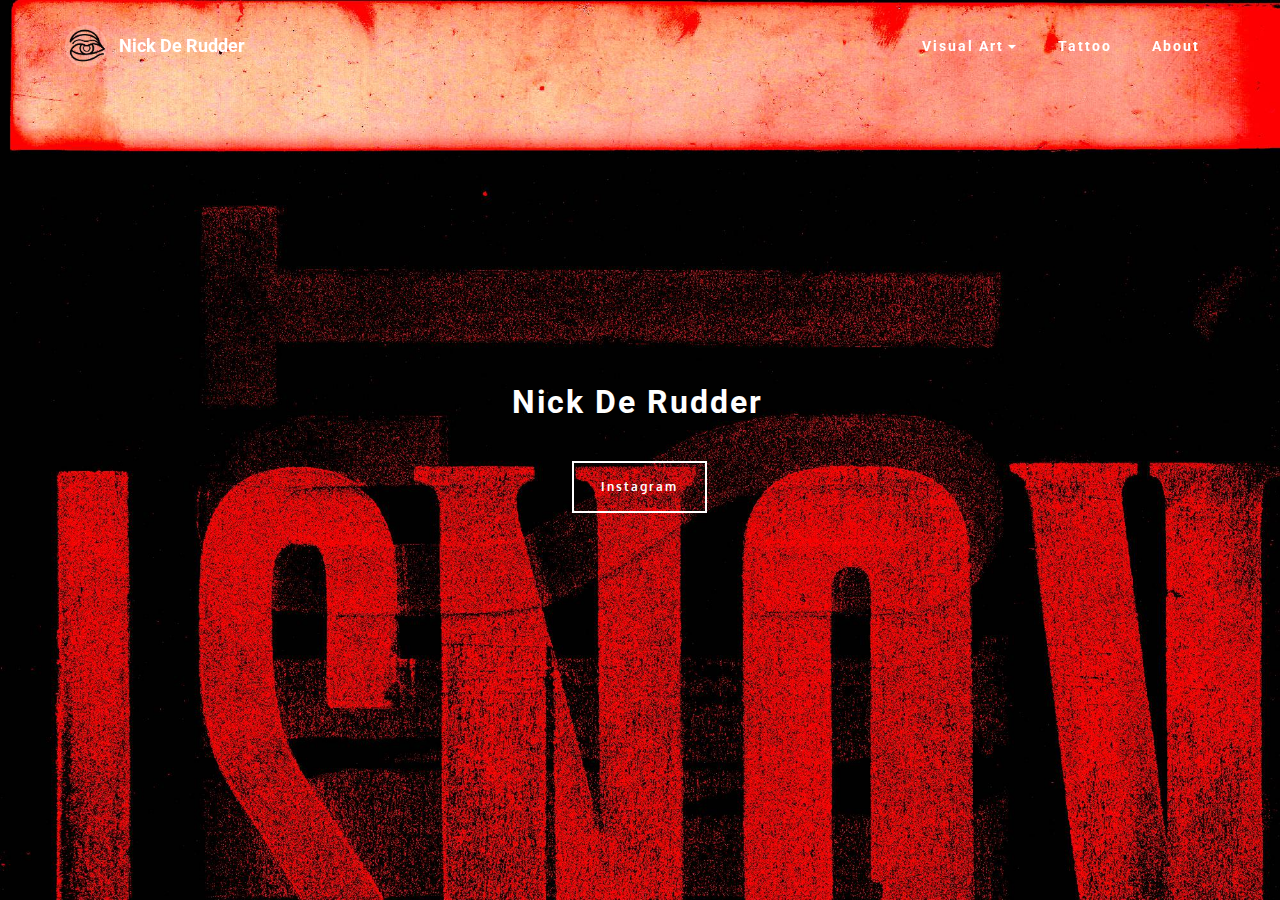
==== commit 722e91aa: "create github pages" ====
--- a/index.html
+++ b/index.html
@@ -42,7 +42,7 @@
         <div class="container">
 
             <div class="navbar-brand">
-                <a href="index.html" class="navbar-logo"><img src="assets/images/logo-website-159x128.png" alt="Mobirise"></a>
+                <a href="index.html" class="navbar-logo"><img src="assets/images/logowebsite.png" alt="Mobirise"></a>
                 <a class="text-white" href="index.html">Nick De Rudder</a>
             </div>
 
@@ -58,8 +58,8 @@
 
 </section>
 
-<section class="engine"><a rel="external" href="https://mobirise.com">Website Generator</a></section><section class="mbr-box mbr-section mbr-section--relative mbr-section--fixed-size mbr-section--full-height mbr-section--bg-adapted" id="header4-68" style="background-image: url(assets/images/1-2552x3496-7.jpg);">
-    <div class="mbr-box__magnet mbr-box__magnet--sm-padding mbr-box__magnet--center-center mbr-after-navbar">
+<section class="engine"><a rel="external" href="https://mobirise.com">Website Builder</a></section><section class="mbr-box mbr-section mbr-section--relative mbr-section--fixed-size mbr-section--full-height mbr-section--bg-adapted mbr-after-navbar" id="header4-68" style="background-image: url(assets/images/1-2552x3496-7.jpg);">
+    <div class="mbr-box__magnet mbr-box__magnet--sm-padding mbr-box__magnet--center-center">
         
         <div class="mbr-box__container mbr-section__container container">
             <div class="mbr-box mbr-box--stretched"><div class="mbr-box__magnet mbr-box__magnet--center-center">
